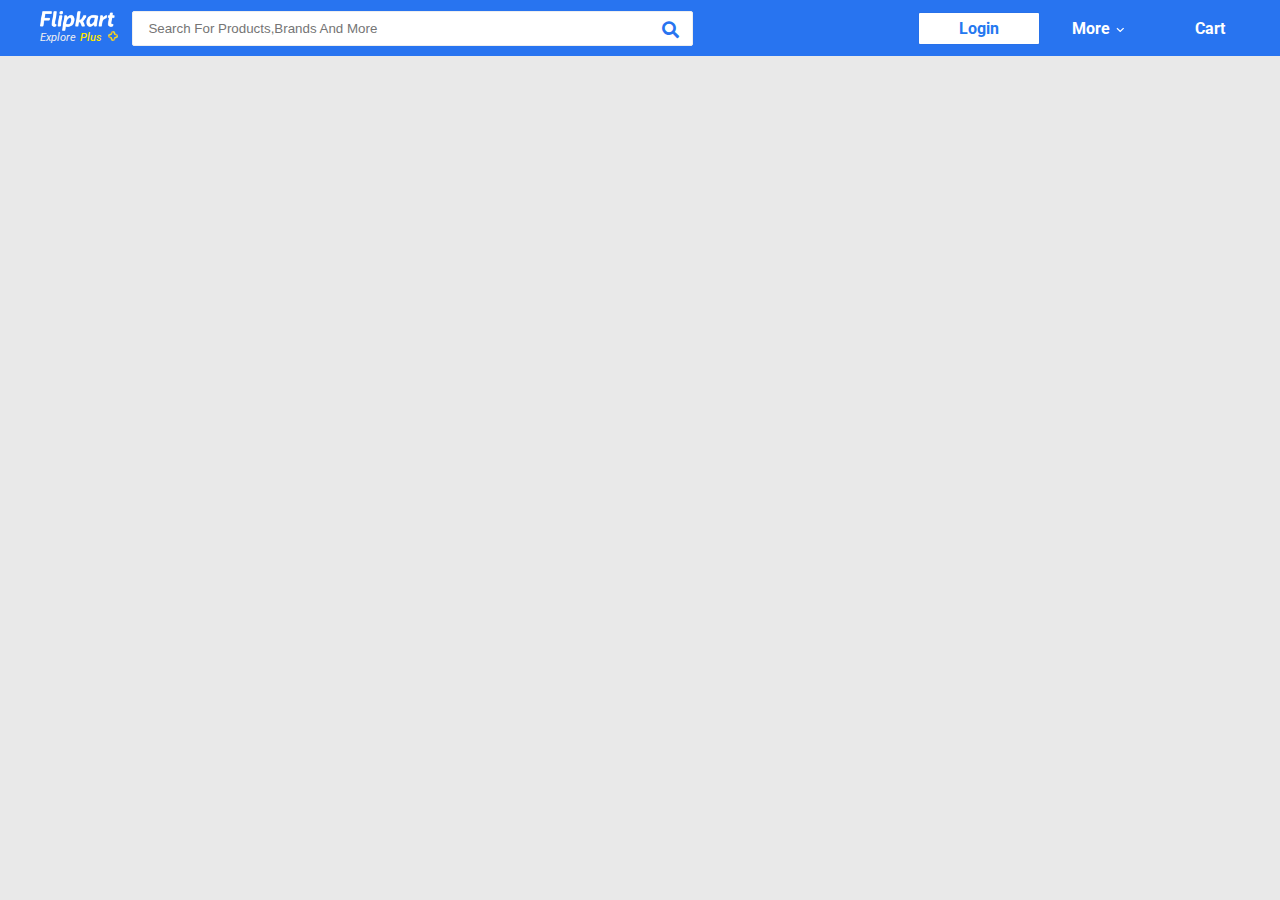
==== index.html @ f0056e1b "firstday" ====
<!DOCTYPE html>
<html lang="en">

<head>
  <meta charset="UTF-8" />
  <meta name="viewport" content="width=device-width, initial-scale=1.0" />
  <title>
    Online Shopping Site for Mobiles, Electronics, Furniture, Grocery,
    Lifestyle, Books &amp; More. Best Offers!
  </title>
  <!---flipkart favicon-->
  <link rel="shortcut icon" href="./images/favifilp.png" type="image/x-icon" />
  <!------adding google fonts-->
  <link href="https://fonts.googleapis.com/css2?family=Roboto&display=swap" rel="stylesheet" />
  <!-----custom css flipkart.css-->
  <link rel="stylesheet" href="./css/view port/flipkart.css" />

  <!------responsive design css (RWD css's)-->
  <link rel="stylesheet" href="./css/viewport/laptop-desktop.css" />
  <link rel="stylesheet" href="./css/viewport/mobile.css" />
  <link rel="stylesheet" href="./css/viewport/tablet.css" />
</head>

<body>
  <!----flipkart header block starts here-->
  <section id="headerBlock">
    <article>
      <div class="leftHeader">
        <div class="logo">
          <a href="/" class="main_logo_block">
            <img src="./images/flipkart-plus_4ee2f9.png" alt="main-logo" />
          </a>
          <a href="/plus" class="plus_logo_block">
            <span class="explore">Explore</span>
            <span class="plus">Plus</span>
            <span class="plus_logo"><img src="./images/plus_b13a8b.png" alt="plus_logo" /></span>
          </a>
        </div>
        <div class="search">
          <input type="text" placeholder="search for products,brands and more" class="searchInput" />
          <span class="search-icon-block"><i class="fas fa-search"></i></span>
        </div>
      </div>
      <div class="rightHeader">
        <nav>
          <ul class="navbar">
            <li class="nav-item first-child"><a href="" class="nav-link">Login
              </a>
               <!---- <footer class="arrow">
                    <span class="hoverg"><i class="fas fa-sort-down"></i></span>
                </footer>-->
            

              <ul class="dropdown">
                  
                <li class="dropdownMenu customer_links">
                  <span><a href="" class="customer"> New customer?</a>
                  </span>
                  <span><a href="" class="signup">Signup</a></span>
                </li>
                <li class="dropdownMenu"><a href="" class="drop-links">My Profile</a></li>
                <li class="dropdownMenu"><a href="" class="drop-links">Flipkart Plus Zone</a></li>
                <li class="dropdownMenu"><a href="" class="drop-links">Orders</a></li>
                <li class="dropdownMenu"><a href="" class="drop-links">Wishlists</a></li>
                <li class="dropdownMenu"><a href="" class="drop-links">Rewards</a></li>
              </ul>
            </li>
            <li class="nav-item"><a href="" class="nav-link">More

                <svg width="4.7" height="8" viewBox="0 0 16 27" xmlns="http://www.w3.org/2000/svg" class="_34Yjv1">
                  <path d="M16 23.207L6.11 13.161 16 3.093 12.955 0 0 13.161l12.955 13.161z" fill="#fff"
                    class="_14jSvk"></path>
                </svg>
              </a></li>
            <li class="nav-item">
              <a href="" class="nav-link">
                <span class="cart-icon"><i class="far fa-shopping-cart"></i></span>
                Cart</a>
            </li>
          </ul>
        </nav>
      </div>
    </article>
  </section>
  <!----flipkart header block ends here-->
</body>

</html>
---- css/view port/flipkart.css ----
@import url("https://pro.fontawesome.com/releases/v5.10.0/css/all.css");

* {
    box-sizing: border-box;
    padding: 0;
    margin: 0;
}

body {
    font-family: Roboto,
        Arial,
        sans-serif;
    letter-spacing: 0;
    background-color: #e9e9e9;
}

#headerBlock {
    background-color: #2874f0;
    width: 100%;
    height: 56px;
    position: fixed;
}

#headerBlock article {
    width: 1200px;
    margin: 0 auto;
    display: flex;
    height: 56px;
    align-items: center;
    justify-content: center;
}

#headerBlock article .leftHeader {
    flex-basis: 70%;
    display: flex;
    justify-content: space-between;
}

#headerBlock article .rightHeader {
    flex-basis: 30%;
}

.logo {
    flex-basis: 11%;
}

.search {
    flex-basis: 89%;
}

.main_logo_block img {
    width: 75px;
}

.plus_logo_block span {
    font-size: 11px;
    font-style: italic;
}

.plus_logo img {
    width: 10px;
}

.logo a {
    display: block;
    text-decoration: none;
    line-height: 10px;
    color: #f0f0f0;
}

.plus {
    color: #ffe500;
    font-weight: 500;
    margin-right: 2px;
}

.explore {
    color: #f0f0f0;

}

.plus_logo_block:hover {
    text-decoration: underline;
}

/* search css starts here */
.search input {
    width: 75%;
    box-sizing: border-box;
    height: 35px;
    border-radius: 2px;
    border: 1px solid #eee;

}

::placeholder {
    text-transform: capitalize;
    padding-left: 15px;
    font-weight: 500;
}

.search-icon-block {
    position: relative;
}

.fa-search {
    position: absolute;
    left: -31px;
    top: 3px;
    color: #2874f0;
    font-size: 17px;
}

/* search css ends here */

/*------------right menu css starts here ---*/
.rightHeader nav>ul {
    display: flex;
    padding: 0;
    margin: 0;
    list-style: none;
    align-items: center;
    justify-content: flex-end;
}

.rightHeader nav>ul>li>a {
    padding: 0 15px 0 33px;
    text-decoration: none;
    color: #fff;
    font-weight: bold;
}
.first-child .nav-link{
    color: #2478f0;
    padding: 6px 40px   ;
    background: white;
    border-radius: 1px;
    box-shadow: 0px 0px 1px 0px #11111140;
}
/*.arrow{
    justify-content: center;
    align-items: center;
    display: flex;
    font-size: 32px;
    transform: rotate(180deg);
    padding-top: 37px;
    color: white;
}
.fa-sort-down{
    display: none;
}*/
.rightHeader svg {
    transform: rotate(270deg);
    margin: 0px 4px;
}

/*-----flipkart dropdown menu -----------*/
.first-child {
    position: relative;
}

.dropdown {
    position: absolute;
    display: none;
    flex-direction: column;
    list-style: none;
    background: #fff;
    width: 260px;
    box-shadow: 1px 0px 6px 0px #ccc;
    margin: 20px 0;
    left: -66px;
}

.dropdown .nav-item .nav-link {
    padding: 10px 20px !important;

}

.dropdown a {
    text-decoration: none;
    color: #444;
    border-bottom: 1px solid #eee;
    display: block;
    width: 100%;
    padding: 15px 15px;
}

.customer_links {
    display: flex;
}

.customer_links span a.customer {
    color: #111;

}

.customer_links span a.signup {
    color: #2874f0;

}

ul>li:hover ul , .arrow{
    display: flex;
}


/*-------right menu css ends here ----*/
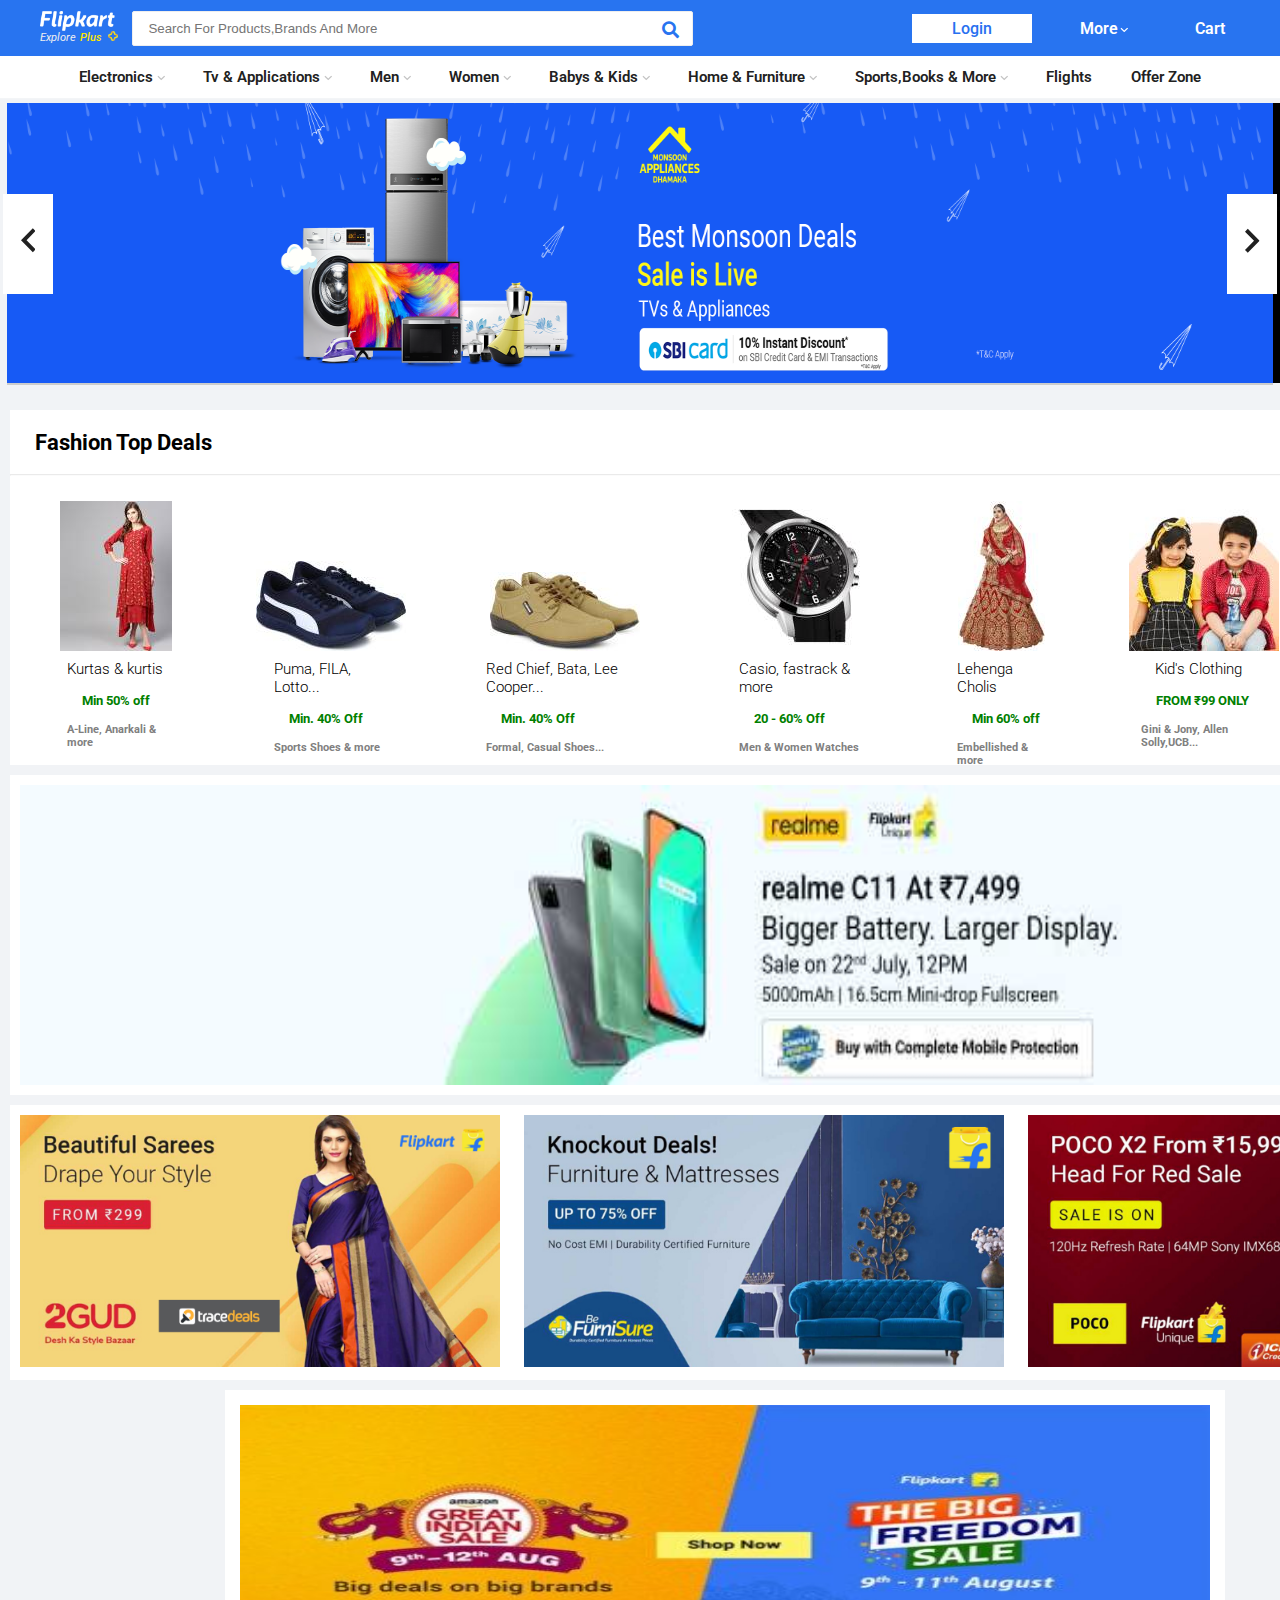
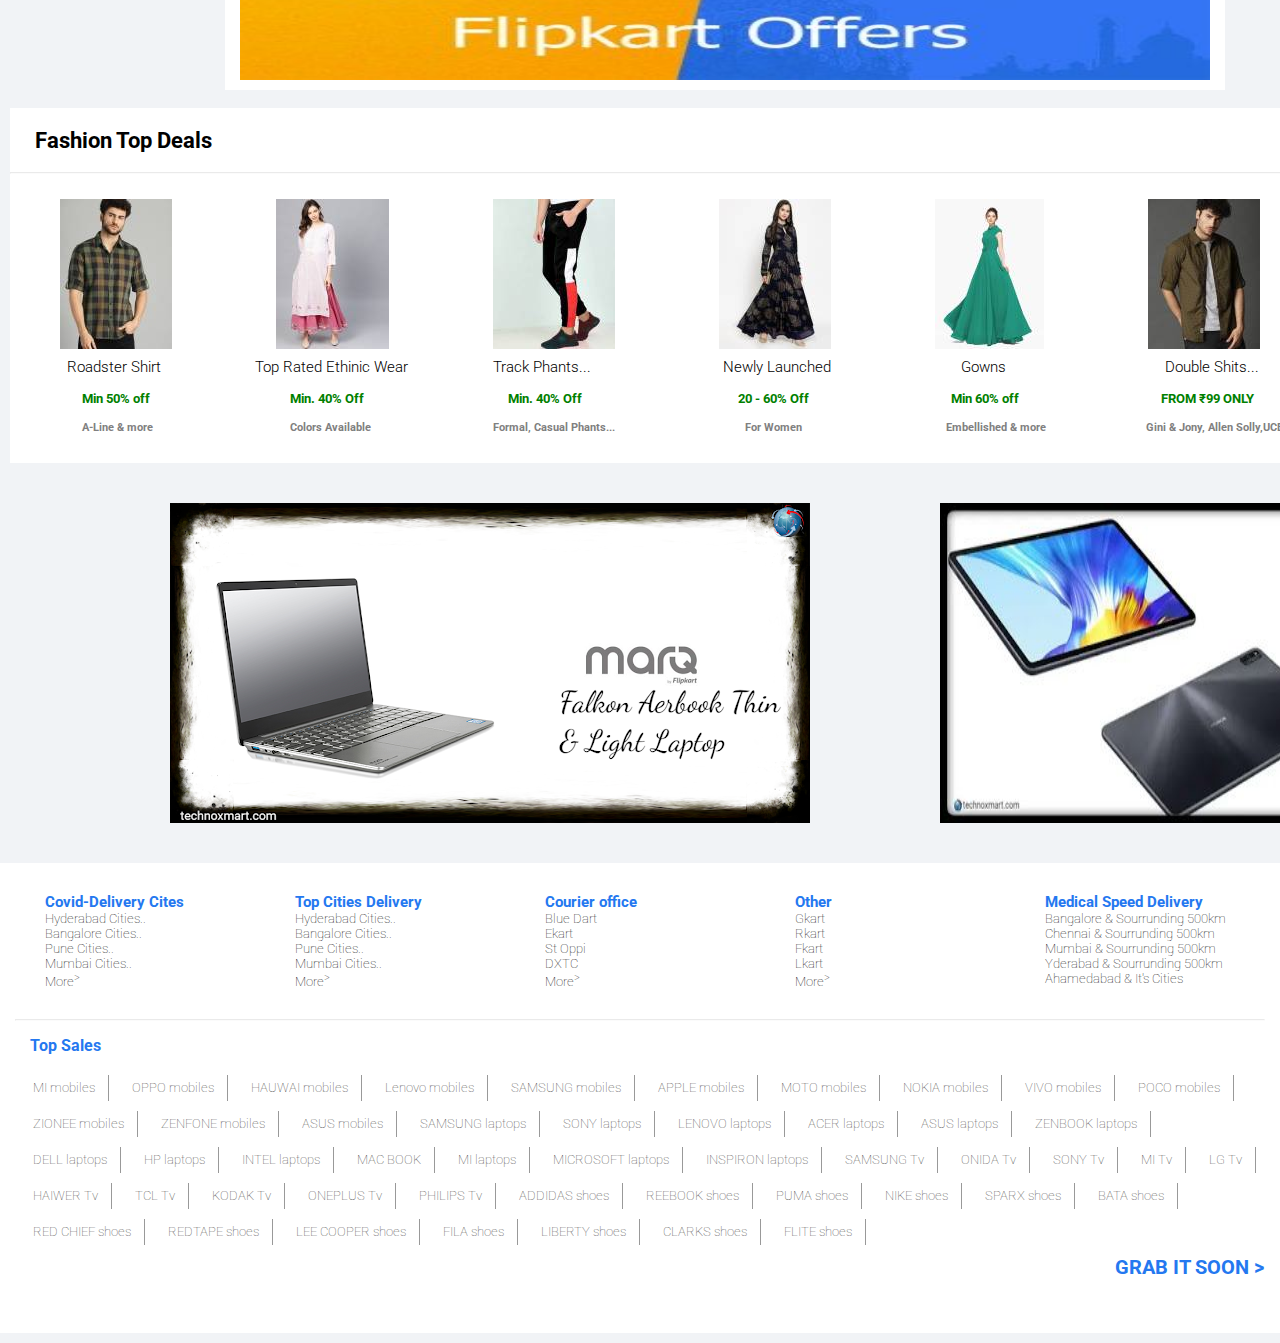
==== commit 3a10fbd7: "final one" ====
--- a/index.html
+++ b/index.html
@@ -1,88 +1,1115 @@
 <!DOCTYPE html>
 <html lang="en">
-
-<head>
-  <meta charset="UTF-8" />
-  <meta name="viewport" content="width=device-width, initial-scale=1.0" />
-  <title>
-    Online Shopping Site for Mobiles, Electronics, Furniture, Grocery,
-    Lifestyle, Books &amp; More. Best Offers!
-  </title>
-  <!---flipkart favicon-->
-  <link rel="shortcut icon" href="./images/favifilp.png" type="image/x-icon" />
-  <!------adding google fonts-->
-  <link href="https://fonts.googleapis.com/css2?family=Roboto&display=swap" rel="stylesheet" />
-  <!-----custom css flipkart.css-->
-  <link rel="stylesheet" href="./css/view port/flipkart.css" />
-
-  <!------responsive design css (RWD css's)-->
-  <link rel="stylesheet" href="./css/viewport/laptop-desktop.css" />
-  <link rel="stylesheet" href="./css/viewport/mobile.css" />
-  <link rel="stylesheet" href="./css/viewport/tablet.css" />
-</head>
-
-<body>
-  <!----flipkart header block starts here-->
-  <section id="headerBlock">
+  <head>
+    <meta charset="UTF-8" />
+    <meta name="viewport" content="width=device-width, initial-scale=1.0" />
+    <title>
+      Online Shopping Site for Mobiles, Electronics, Furniture, Grocery,
+      Lifestyle, Books &amp; More. Best Offers!
+    </title>
+    <!---flipkart favicon-->
+    <link
+      rel="shortcut icon"
+      href="./images/favifilp.png"
+      type="image/x-icon"/>
+    <!------adding google fonts-->
+    <link
+      href="https://fonts.googleapis.com/css2?family=Roboto&display=swap"
+      rel="stylesheet"/>
+    <!-----custom css flipkart.css-->
+    <link rel="stylesheet" href="./css/view port/flipkart.css" />
+
+    <!------responsive design css (RWD css's)-->
+    <link rel="stylesheet" href="./css/view port/mobile.css" />
+    <link rel="stylesheet" href="./css/view port/tablet.css" />
+    <link rel="stylesheet" href="./css/view port/laptop-desktop.css" />
+  </head>
+
+  <body>
+    <!----flipkart header block starts here-->
+   
+    <section id="headerBlock">
+      <label for="bars" id="barsBlock"><i class="fas fa-bars"></i></label>
+    <input type="checkbox" id="bars" hidden />
+      
+      <article>
+        <div class="leftHeader">
+          <div class="logo">
+            <a href="/" class="main_logo_block">
+              <img src="./images/flipkart-plus_4ee2f9.png" alt="main-logo" />
+            </a>
+            <a href="/plus" class="plus_logo_block">
+              <span class="explore">Explore</span>
+              <span class="plus">Plus</span>
+              <span class="plus_logo"><img src="./images/plus_b13a8b.png" alt="plus_logo"/></span>
+            </a>
+          </div>
+          <div class="search">
+            <input
+              type="text"
+              placeholder="search for products,brands and more"
+              class="searchInput"/>
+            <span class="search-icon-block"><i class="fas fa-search"></i></span>
+          </div>
+        </div>
+        <div class="rightHeader">
+          <nav>
+            <ul class="navbar">
+              <li class="nav-item first-child">
+                <a href="" class="nav-links">Login </a>
+
+                <ul class="dropdown">
+                  <div class="triangle"></div>
+                  <li class="dropdownMenu customer_links">
+                    <span><a href="" class="customer"> New customer?</a> </span>
+                    <span><a href="" class="signup">Signup</a></span>
+                  </li>
+                  <li class="dropdownMenu">
+                    <span class="profile_icon"><i class="fas fa-user-circle"></i></span>
+                    <a href="" class="drop-links">My Profile</a>
+                  </li>
+                  <li class="dropdownMenu">
+                    <span class="plus_icon"><img src="./images/plus_b13a8b.png" alt="plus_icon"/></span>
+                    <a href="" class="drop-links">Flipkart Plus Zone</a>
+                  </li>
+                  <li class="dropdownMenu">
+                    <span class="profile_icon"><i class="fas fa-folder-plus"></i></span>
+                    <a href="" class="drop-links">Orders</a>
+                  </li>
+                  <li class="dropdownMenu">
+                    <span class="profile_icon"><i class="fas fa-heart"></i></span>
+                    <a href="" class="drop-links">Wishlists</a>
+                  </li>
+                  <li class="dropdownMenu">
+                    <span class="profile_icon"><i class="fas fa-treasure-chest"></i></span>
+                    <a href="" class="drop-links">Rewards</a>
+                  </li>
+                </ul>
+              </li>
+              <li class="nav-item">
+                <a href="" class="nav-link">More<svg width="4.7" height="8"viewBox="0 0 16 27"xmlns="http://www.w3.org/2000/svg" class="_34Yjv1"><path d="M16 23.207L6.11 13.161 16 3.093 12.955 0 0 13.161l12.955 13.161z"fill="#fff"class="_14jSvk"></path></svg></a> 
+              <ul class="moredropdown">
+                <div class="triangle"></div>
+                  <li class="dropdownMenu"><span class="-icon"><i class="fas fa-bell"></i></span><a href="">Notification preferences</a></li>
+                  <li class="dropdownMenu"><span class="-icon"><i class="fas fa-suitcase"></i></span><a href="">Sell on Filpkart</a></li>
+                  <li class="dropdownMenu"><span class="-icon"><i class="fas fa-map-marker-question"></i></span><a href="">24x7 customer Care</a></li>
+                  <li class="dropdownMenu"><span class="-icon"><i class="far fa-chart-line-down"></i></span><a href="">Advertise</a></li>
+                  <li class="dropdownMenu"><span class="-icon"><i class="fas fa-arrow-to-bottom"></i></span><a href="">Download App</a></li>
+                
+              </ul>
+              </li>
+              <li class="nav-item"><a href="" class="nav-link"><span class="cart-icon"><i class="far fa-shopping-cart"></i></span>Cart</a></li>
+            </ul>
+          </nav>
+        </div>
+      </article>
+    </section>
+    <!----flipkart header block ends here-->
+    <!----flipkart firstblock starts here -->
+   
+  <section class="firstblock">
     <article>
-      <div class="leftHeader">
-        <div class="logo">
-          <a href="/" class="main_logo_block">
-            <img src="./images/flipkart-plus_4ee2f9.png" alt="main-logo" />
-          </a>
-          <a href="/plus" class="plus_logo_block">
-            <span class="explore">Explore</span>
-            <span class="plus">Plus</span>
-            <span class="plus_logo"><img src="./images/plus_b13a8b.png" alt="plus_logo" /></span>
-          </a>
-        </div>
-        <div class="search">
-          <input type="text" placeholder="search for products,brands and more" class="searchInput" />
-          <span class="search-icon-block"><i class="fas fa-search"></i></span>
-        </div>
-      </div>
-      <div class="rightHeader">
-        <nav>
-          <ul class="navbar">
-            <li class="nav-item first-child"><a href="" class="nav-link">Login
-              </a>
-               <!---- <footer class="arrow">
-                    <span class="hoverg"><i class="fas fa-sort-down"></i></span>
-                </footer>-->
-            
-
-              <ul class="dropdown">
-                  
-                <li class="dropdownMenu customer_links">
-                  <span><a href="" class="customer"> New customer?</a>
-                  </span>
-                  <span><a href="" class="signup">Signup</a></span>
-                </li>
-                <li class="dropdownMenu"><a href="" class="drop-links">My Profile</a></li>
-                <li class="dropdownMenu"><a href="" class="drop-links">Flipkart Plus Zone</a></li>
-                <li class="dropdownMenu"><a href="" class="drop-links">Orders</a></li>
-                <li class="dropdownMenu"><a href="" class="drop-links">Wishlists</a></li>
-                <li class="dropdownMenu"><a href="" class="drop-links">Rewards</a></li>
+      <nav id="mainmenu">
+      <ul >
+        <li class="listitem"><a href="" class="navlinks">Electronics<svg width="4.7" height="8"viewBox="0 0 16 27"xmlns="http://www.w3.org/2000/svg" class="_34Yjv1"><path d="M16 23.207L6.11 13.161 16 3.093 12.955 0 0 13.161l12.955 13.161z"fill="#fff"class="_14jSvk"></path></svg></a>
+        <!------mega dropdown menu starts here-->
+      
+        <section class="megadropdownmenu">
+          <div class="megamenudiv">
+            <h4>Mobiles
+              <span class="arrowp"><i class="fas fa-caret-right"></i></span>
+              <ul>
+                <li class="_1KCOnI _3ZgIXy"><a title="Mi" href="/mobiles/mi~brand/pr?sid=tyy,4io&amp;otracker=nmenu_sub_Electronics_0_Mi">Mi
+                  <span class="arrowp">
+                    <i class="fas fa-caret-right"></i>
+                  </span>
+                </a></li>
+                <li class="_1KCOnI _3ZgIXy"><a title="Realme" href="/mobiles/pr?sid=tyy%2C4io&amp;p%5B%5D=facets.brand%255B%255D%3DRealme&amp;otracker=nmenu_sub_Electronics_0_Realme">Realme
+                  <span class="arrowp">
+                    <i class="fas fa-caret-right"></i>
+                  </span>
+                </a></li>
+                <li class="_1KCOnI _3ZgIXy"><a title="Samsung" href="/samsung-mobile-store?otracker=nmenu_sub_Electronics_0_Samsung">Samsung
+                  <span class="arrowp">
+                    <i class="fas fa-caret-right"></i>
+                  </span>
+                </a></li>
+                <li class="_1KCOnI _3ZgIXy"><a title="Infinix" href="/mobiles/pr?sid=tyy%2C4io&amp;otracker=categorytree&amp;p%5B%5D=facets.brand%255B%255D%3DInfinix&amp;otracker=nmenu_sub_Electronics_0_Infinix">Infinix
+                  <span class="arrowp">
+                    <i class="fas fa-caret-right"></i>
+                  </span>
+                </a></li>
+                <li class="_1KCOnI _3ZgIXy"><a title="OPPO" href="/oppo-mobile-phones-store?otracker=nmenu_sub_Electronics_0_OPPO">OPPO
+                  <span class="arrowp">
+                    <i class="fas fa-caret-right"></i>
+                  </span>
+                </a></li>
+                <li class="_1KCOnI _3ZgIXy"><a title="Apple" href="/apple-products-store?otracker=nmenu_sub_Electronics_0_Apple">Apple
+                  <span class="arrowp">
+                    <i class="fas fa-caret-right"></i>
+                  </span>
+                </a></li>
+                <li class="_1KCOnI _3ZgIXy"><a title="Vivo" href="/mobiles/pr?sid=tyy%2C4io&amp;p%5B%5D=facets.serviceability%5B%5D%3Dfalse&amp;p%5B%5D=facets.brand%255B%255D%3DVivo&amp;otracker=nmenu_sub_Electronics_0_Vivo">Vivo
+                  <span class="arrowp">
+                    <i class="fas fa-caret-right"></i>
+                  </span></a></li>
+
+                <li class="_1KCOnI _3ZgIXy"><a title="Honor" href="/search?p[]=facets.brand%255B%255D%3DHonor&amp;sid=tyy%2F4io&amp;otracker=CLP_filters&amp;otracker=nmenu_sub_Electronics_0_Honor">Honor
+                  <span class="arrowp">
+                    <i class="fas fa-caret-right"></i>
+                  </span>
+                </a></li>
+                <li class="_1KCOnI _3ZgIXy"><a title="Asus" href="/mobiles/pr?sid=tyy%2C4io&amp;p%5B%5D=facets.brand%255B%255D%3DAsus&amp;otracker=nmenu_sub_Electronics_0_Asus">Asus
+                  <span class="arrowp">
+                    <i class="fas fa-caret-right"></i>
+                  </span>
+                </a></li>
+                <li class="_1KCOnI _3ZgIXy"><a title="Poco X2" href="/mobiles/~cs-1c8v939u5p/pr?sid=tyy%2C4io&amp;collection-tab-name=POCO%20X2&amp;otracker=nmenu_sub_Electronics_0_Poco%20X2">Poco X2
+                  <span class="arrowp">
+                    <i class="fas fa-caret-right"></i>
+                  </span>
+                </a></li>
+                <li class="_1KCOnI _3ZgIXy"><a title="realme Narzo 10" href="/tyy/4io/~cs-bbqm8szk02/pr?sid=tyy,4io&amp;collection-tab-name=Realme+Narzo+10&amp;otracker=nmenu_sub_Electronics_0_realme%20Narzo%2010">realme Narzo 10
+                  <span class="arrowp">
+                    <i class="fas fa-caret-right"></i>
+                  </span>
+                </a></li>
+                <li class="_1KCOnI _3ZgIXy"><a title="Infinix Hot 9" href="/tyy/4io/~cs-y0g7ho0c3m/pr?sid=tyy,4io&amp;collection-tab-name=Infinix+Hot+9&amp;otracker=nmenu_sub_Electronics_0_Infinix%20Hot%209">Infinix Hot 9
+                  <span class="arrowp">
+                    <i class="fas fa-caret-right"></i>
+                  </span>
+                </a></li>
+                <li class="_1KCOnI _3ZgIXy"><a title="IQOO 3" href="/tyy/4io/~cs-kypqvabi8g/pr?sid=tyy,4io&amp;collection-tab-name=IQOO&amp;otracker=nmenu_sub_Electronics_0_IQOO%203">IQOO 3
+                  <span class="arrowp">
+                    <i class="fas fa-caret-right"></i>
+                  </span>
+                </a></li>
+                <li class="_1KCOnI _3ZgIXy"><a title="iPhone SE" href="/mobiles/~cs-fdeu9sdw9c/pr?sid=tyy%2C4io&amp;collection-tab-name=Iphone%20SE%202020&amp;otracker=nmenu_sub_Electronics_0_iPhone%20SE">iPhone SE
+                  <span class="arrowp">
+                    <i class="fas fa-caret-right"></i>
+                  </span>
+                </a></li>
+                <li class="_1KCOnI _3ZgIXy"><a title="Motorola razr" href="/mobiles/~cs-35ecwn2f18/pr?sid=tyy%2C4io&amp;otracker=nmenu_sub_Electronics_0_Motorola%20razr">Motorola razr
+                  <span class="arrowp">
+                    <i class="fas fa-caret-right"></i>
+                  </span>
+                </a></li>
+                <li class="_1KCOnI _3ZgIXy"><a title="realme Narzo 10A" href="/tyy/4io/~cs-crohk4na9x/pr?sid=tyy,4io&amp;collection-tab-name=Realme+Narzo+10A&amp;otracker=nmenu_sub_Electronics_0_realme%20Narzo%2010A">realme Narzo 10A
+                  <span class="arrowp">
+                    <i class="fas fa-caret-right"></i>
+                  </span>
+                </a></li>
+                <li class="_1KCOnI _3ZgIXy"><a title="Motorola g8 power lite" href="/tyy/4io/~cs-w3eqqvrrdq/pr?sid=tyy,4io&amp;collection-tab-name=Motorola+G8+Power+Lite&amp;otracker=nmenu_sub_Electronics_0_Motorola%20g8%20power%20lite">Motorola g8 power lite
+                  <span class="arrowp">
+                    <i class="fas fa-caret-right"></i>
+                  </span>
+                </a></li>
               </ul>
-            </li>
-            <li class="nav-item"><a href="" class="nav-link">More
-
-                <svg width="4.7" height="8" viewBox="0 0 16 27" xmlns="http://www.w3.org/2000/svg" class="_34Yjv1">
-                  <path d="M16 23.207L6.11 13.161 16 3.093 12.955 0 0 13.161l12.955 13.161z" fill="#fff"
-                    class="_14jSvk"></path>
-                </svg>
-              </a></li>
-            <li class="nav-item">
-              <a href="" class="nav-link">
-                <span class="cart-icon"><i class="far fa-shopping-cart"></i></span>
-                Cart</a>
-            </li>
-          </ul>
-        </nav>
-      </div>
+            </h4>
+          </div>
+          <div class="megamenudiv">
+            <h4>Mobile Accessories
+              <span class="arrowp"><i class="fas fa-caret-right"></i></span>
+              <ul class="featured">
+                <li class="_1KCOnI _3ZgIXy"><a title="Mobile Cases" href="/mobile-accessories/cases-and-covers/pr?sid=tyy,4mr,q2u&amp;otracker=nmenu_sub_Electronics_0_Mobile%20Cases">Mobile Cases
+                  <span class="arrowp"><i class="fas fa-caret-right"></i></span>
+                </a></li>
+                <li class="_1KCOnI _3ZgIXy"><a title="Headphones &amp; Headsets" href="/headphones-store?otracker=nmenu_sub_Electronics_0_Headphones%20%26%20Headsets">Headphones &amp; Headsets
+                  <span class="arrowp"><i class="fas fa-caret-right"></i></span>
+                </a></li>
+                <li class="_1KCOnI _3ZgIXy"><a title="Power Banks" href="/mobile-accessories/power-banks/pr?sid=tyy,4mr,fu6&amp;otracker=categorytree&amp;otracker=nmenu_sub_Electronics_0_Power%20Banks">Power Banks
+                  <span class="arrowp"><i class="fas fa-caret-right"></i></span>
+                </a></li>
+                <li class="_1KCOnI _3ZgIXy"><a title="Screenguards" href="/mobile-accessories/screen-guards/pr?sid=tyy,4mr,lrv&amp;otracker=nmenu_sub_Electronics_0_Screenguards">Screenguards
+                  <span class="arrowp"><i class="fas fa-caret-right"></i></span>
+                </a></li>
+                <li class="_1KCOnI _3ZgIXy"><a title="Memory Cards" href="/mobile-accessories/memory-cards-readers/memory-cards/pr?sid=tyy,4mr,zzf,7y7&amp;otracker=nmenu_sub_Electronics_0_Memory%20Cards">Memory Cards
+                  <span class="arrowp"><i class="fas fa-caret-right"></i></span>
+                </a></li>
+                <li class="_1KCOnI _3ZgIXy"><a title="Smart Headphones" href="/wearable-smart-devices/smart-headphones/pr?sid=ajy,vam&amp;otracker=nmenu_sub_Electronics_0_Smart%20Headphones">Smart Headphones
+                  <span class="arrowp"><i class="fas fa-caret-right"></i></span>
+                </a></li>
+                <li class="_1KCOnI _3ZgIXy"><a title="Mobile Cables" href="/mobile-accessories/cables/pr?sid=tyy,4mr,3nu&amp;otracker=nmenu_sub_Electronics_0_Mobile%20Cables">Mobile Cables
+                  <span class="arrowp"><i class="fas fa-caret-right"></i></span>
+                </a></li>
+                <li class="_1KCOnI _3ZgIXy"><a title="Mobile Chargers" href="/mobile-accessories/chargers/pr?sid=tyy,4mr,tp2&amp;otracker=nmenu_sub_Electronics_0_Mobile%20Chargers">Mobile Chargers
+                  <span class="arrowp"><i class="fas fa-caret-right"></i></span>
+                </a></li>
+                <li class="_1KCOnI _3ZgIXy"><a title="Mobile Holders" href="/mobile-accessories/mobile-holders/pr?sid=tyy,4mr,vnf&amp;marketplace=FLIPKART&amp;otracker=nmenu_sub_Electronics_0_Mobile%20Holders">Mobile Holders
+                  <span class="arrowp"><i class="fas fa-caret-right"></i></span>
+                </a></li>
+                <li class="_1KCOnI _2BfSTw _1h5QLb _3ZgIXy"><a title="Smart Wearable Tech" href="/smart-wearables-store?otracker=nmenu_sub_Electronics_0_Smart%20Wearable%20Tech">Smart Wearable Tech
+                  <span class="nsslWl"></span>
+                  <span class="arrowp"><i class="fas fa-caret-right"></i></span>
+                </a></li>
+                <li class="_1KCOnI _3ZgIXy"><a title="Smart Watches" href="/smartwatches-store?otracker=nmenu_sub_Electronics_0_Smart%20Watches">Smart Watches
+                  <span class="arrowp"><i class="fas fa-caret-right"></i></span>
+                </a></li>
+                <li class="_1KCOnI _3ZgIXy"><a title="Smart Glasses (VR)" href="/wearable-smart-devices/smart-glasses/pr?sid=ajy%2Ctcy&amp;otracker=nmenu_sub_Electronics_0_Smart%20Glasses%20(VR)">Smart Glasses (VR)
+                  <span class="arrowp"><i class="fas fa-caret-right"></i></span>
+                </a></li>
+                <li class="_1KCOnI _3ZgIXy"><a title="Smart Bands" href="/wearable-smart-devices/smart-bands/pr?sid=ajy%2Cq7p&amp;otracker=nmenu_sub_Electronics_0_Smart%20Bands">Smart Bands
+                  <span class="arrowp"><i class="fas fa-caret-right"></i></span>
+                </a></li>
+                <li class="_1KCOnI _2BfSTw _1h5QLb _3ZgIXy"><a title="Health Care Appliances" href="/health-and-appliances-store?otracker=nmenu_sub_Electronics_0_Health%20Care%20Appliances">Health Care Appliances
+                  <span class="nsslWl"></span>
+                  <span class="arrowp"><i class="fas fa-caret-right"></i></span>
+                </a></li>
+                <li class="_1KCOnI _3ZgIXy"><a title="Bp Monitors" href="/health-personal-care-appliances/health-care/health-care-devices/blood-pressure-monitors/pr?sid=zlw,nyl,bvv,kbk&amp;otracker=nmenu_sub_Electronics_0_Bp%20Monitors">Bp Monitors
+                  <span class="arrowp"><i class="fas fa-caret-right"></i></span>
+                </a></li>
+                <li class="_1KCOnI _3ZgIXy"><a title="Weighing Scale" href="/beauty-and-personal-care/health-care/health-care-devices/weighing-scales/pr?sid=t06,nyl,bvv,o4o&amp;otracker=nmenu_sub_Electronics_0_Weighing%20Scale">Weighing Scale
+                  <span class="arrowp"><i class="fas fa-caret-right"></i></span>
+                </a></li>
+             </ul>
+            </h4>
+          </div>
+          <div class="megamenudiv">
+            <h4>Laptops
+              <span class="arrowp"><i class="fas fa-caret-right"></i></span>
+              <ul class="laptops">
+                <li class="_1KCOnI _3ZgIXy"><a title="Gaming Laptops" href="/gaming-laptops-store?otracker=nmenu_sub_Electronics_0_Gaming%20Laptops&amp;otracker=nmenu_sub_Electronics_0_Gaming%20Laptops">Gaming Laptops
+                  <span class="arrowp">
+                    <i class="fas fa-caret-right"></i>
+                  </span>
+                </a></li>
+                <li class="_1KCOnI _2BfSTw _1h5QLb _3ZgIXy"><a title="Desktop PCs" href="/desktop-pc-store?otracker=nmenu_sub_Electronics_0_Desktop%20PCs">Desktop PCs
+                  <span class="nsslWl"></span>
+                  <span class="arrowp">
+                    <i class="fas fa-caret-right"></i>
+                  </span>
+                </a></li>
+                <li class="_1KCOnI _2BfSTw _1h5QLb _3ZgIXy"><a title="Gaming &amp; Accessories" href="/gaming-store?otracker=nmenu_sub_Electronics_0_Gaming%20%26%20Accessories">Gaming &amp; Accessories
+                 <span class="nsslWl"></span>
+                 <span class="arrowp">
+                  <i class="fas fa-caret-right"></i>
+                </span>
+                </a></li>
+                <li class="_1KCOnI _2BfSTw _1h5QLb _3ZgIXy"><a title="Computer Accessories" href="/computer-accessories-store?otracker=nmenu_sub_Electronics_0_Computer%20Accessories">Computer Accessories
+                  <span class="nsslWl"></span>
+                  <span class="arrowp">
+                    <i class="fas fa-caret-right"></i>
+                  </span>
+                </a></li>
+                <li class="_1KCOnI _3ZgIXy"><a title="External Hard Disks" href="/external-hard-disk-store?otracker=nmenu_sub_Electronics_0_External%20Hard%20Disks">External Hard Disks
+                  <span class="arrowp">
+                    <i class="fas fa-caret-right"></i>
+                  </span>
+                </a></li>
+                <li class="_1KCOnI _3ZgIXy"><a title="Pendrives" href="/computers/storage/pen-drives/pr?sid=6bo,jdy,uar&amp;otracker=nmenu_sub_Electronics_0_Pendrives">Pendrives
+                  <span class="arrowp">
+                    <i class="fas fa-caret-right"></i>
+                  </span>
+                </a></li>
+                <li class="_1KCOnI _3ZgIXy"><a title="Laptop Skins &amp; Decals" href="/laptop-accessories/laptop-skins-decals/pr?sid=6bo,ai3,zvm&amp;otracker=nmenu_sub_Electronics_0_Laptop%20Skins%20%26%20Decals">Laptop Skins &amp; Decals
+                  <span class="arrowp">
+                    <i class="fas fa-caret-right"></i>
+                  </span>
+                </a></li>
+                <li class="_1KCOnI _3ZgIXy"><a title="Laptop Bags" href="/laptop-accessories/laptop-bags/pr?sid=6bo%2Cai3%2Cqq9&amp;otracker=nmenu_sub_Electronics_0_Laptop%20Bags">Laptop Bags
+                  <span class="arrowp">
+                    <i class="fas fa-caret-right"></i>
+                  </span>
+                </a></li>
+                <li class="_1KCOnI _3ZgIXy"><a title="Mouse" href="/laptop-accessories/mouse/pr?sid=6bo,ai3,2ay&amp;otracker=nmenu_sub_Electronics_0_Mouse">Mouse
+                  <span class="arrowp">
+                    <i class="fas fa-caret-right"></i>
+                  </span>
+                </a></li>
+                <li class="_1KCOnI _2BfSTw _1h5QLb _3ZgIXy"><a title="Computer Peripherals" href="/peripherals-store?otracker=nmenu_sub_Electronics_0_Computer%20Peripherals">Computer Peripherals
+                  <span class="nsslWl"></span>
+                  <span class="arrowp">
+                    <i class="fas fa-caret-right"></i>
+                  </span>
+                </a></li>
+                <li class="_1KCOnI _3ZgIXy"><a title="Printers &amp; Ink Cartridges" href="/printer-inks-store?otracker=nmenu_sub_Electronics_0_Printers%20%26%20Ink%20Cartridges">Printers &amp; Ink Cartridges
+                  <span class="arrowp">
+                    <i class="fas fa-caret-right"></i>
+                  </span>
+                </a></li>
+                <li class="_1KCOnI _3ZgIXy"><a title="Monitors" href="/monitors-store?otracker=nmenu_sub_Electronics_0_Monitors">Monitors
+                  <span class="arrowp">
+                    <i class="fas fa-caret-right"></i>
+                  </span>
+                </a></li>
+                <li class="_1KCOnI _2BfSTw _1h5QLb _3ZgIXy"><a title="Tablets" href="/tablets-store?otracker=nmenu_sub_Electronics_0_Tablets">Tablets
+                  <span class="nsslWl"></span>
+                  <span class="arrowp">
+                    <i class="fas fa-caret-right"></i>
+                  </span>
+                </a></li>
+                <li class="_1KCOnI _3ZgIXy"><a title="Apple iPads" href="/tablets/~apple-ipads/pr?sid=tyy,hry&amp;otracker=nmenu_sub_Electronics_0_Apple%20iPads">Apple iPads
+                  <span class="arrowp">
+                    <i class="fas fa-caret-right"></i>
+                  </span>
+                </a></li>
+             </ul>
+            </h4>
+          </div>
+          <div class="megamenudiv">
+            <h4>Televisions
+              <span class="arrowp"><i class="fas fa-caret-right"></i></span>
+              <ul>
+                <li class="_1KCOnI _2BfSTw _1h5QLb _3ZgIXy"><a title="Speakers" href="/audio-speaker-store?otracker=nmenu_sub_Electronics_0_Speakers">Speakers
+                  <span class="nsslWl"></span>
+                  <span class="arrowp">
+                    <i class="fas fa-caret-right"></i>
+                  </span>
+                </a></li>
+                <li class="_1KCOnI _3ZgIXy"><a title="Home Audio Speakers" href="/audio-video/speakers/pr?count=40&amp;otracker=categorytree&amp;p%5B%5D=facets.type%255B%255D%3DHome%2BAudio%2BSpeaker&amp;p%5B%5D=facets.type%255B%255D%3DLaptop%252FDesktop%2BSpeaker&amp;p%5B%5D=facets.type%255B%255D%3DSoundbar&amp;sid=0pm%2F0o7&amp;otracker=nmenu_sub_Electronics_0_Home%20Audio%20Speakers">Home Audio Speakers
+                  <span class="arrowp">
+                    <i class="fas fa-caret-right"></i>
+                  </span>
+                </a></li>
+                <li class="_1KCOnI _3ZgIXy"><a title="Home Theatres" href="/audio-video/speakers/pr?sid=0pm%2C0o7&amp;otracker=categorytree&amp;p%5B%5D=facets.type%255B%255D%3DHome%2BTheatre&amp;p%5B%5D=facets.type%255B%255D%3DTower%2BSpeaker&amp;p%5B%5D=facets.type%255B%255D%3DSoundbar&amp;p%5B%5D=facets.availability%255B%255D%3DExclude%2BOut%2Bof%2BStock&amp;otracker=nmenu_sub_Electronics_0_Home%20Theatres">Home Theatres
+                  <span class="arrowp">
+                    <i class="fas fa-caret-right"></i>
+                  </span>
+                </a></li>
+                <li class="_1KCOnI _3ZgIXy"><a title="Soundbars" href="/audio-video/speakers/pr?sid=0pm%2C0o7&amp;p%5B%5D=facets.type%255B%255D%3DSoundbar&amp;otracker=categorytree&amp;p%5B%5D=facets.serviceability%5B%5D%3Dtrue&amp;p%5B%5D=facets.fulfilled_by%255B%255D%3DFlipkart%2BAssured&amp;otracker=nmenu_sub_Electronics_0_Soundbars">Soundbars
+                  <span class="arrowp">
+                    <i class="fas fa-caret-right"></i>
+                  </span>
+                </a></li>
+                <li class="_1KCOnI _3ZgIXy"><a title="Bluetooth Speakers" href="/audio-video/speakers/pr?sid=0pm%2C0o7&amp;otracker=categorytree&amp;p%5B%5D=facets.features%255B%255D%3DBluetooth&amp;otracker=nmenu_sub_Electronics_0_Bluetooth%20Speakers">Bluetooth Speakers
+                  <span class="arrowp">
+                    <i class="fas fa-caret-right"></i>
+                  </span>
+                </a></li>
+                <li class="_1KCOnI _3ZgIXy"><a title="DTH Set Top Box" href="/home-entertainment/dth/pr?count=40&amp;otracker=categorytree&amp;p%5B%5D=facets.availability%255B%255D%3DExclude%2BOut%2Bof%2BStock&amp;sid=ckf%2F9wn&amp;otracker=nmenu_sub_Electronics_0_DTH%20Set%20Top%20Box">DTH Set Top Box
+                  <span class="arrowp">
+                    <i class="fas fa-caret-right"></i>
+                  </span>
+                </a></li>
+                <li class="_1KCOnI _2BfSTw _1h5QLb _3ZgIXy"><a title="Smart Home Automation" href="/smart-home-automation-store?otracker=nmenu_sub_Electronics_0_Smart%20Home%20Automation">Smart Home Automation
+                  <span class="nsslWl"></span>
+                  <span class="arrowp">
+                    <i class="fas fa-caret-right"></i>
+                  </span>
+                </a></li>
+                <li class="_1KCOnI _3ZgIXy"><a title="Google Nest" href="/google-nest-mini-store?otracker=nmenu_sub_Electronics_0_Google%20Nest">Google Nest
+                  <span class="arrowp">
+                    <i class="fas fa-caret-right"></i>
+                  </span>
+                </a></li>
+                <li class="_1KCOnI _2BfSTw _1h5QLb _3ZgIXy"><a title="Camera" href="/camera-clp-store?otracker=nmenu_sub_Electronics_0_Camera">Camera
+                  <span class="nsslWl"></span>
+                  <span class="arrowp">
+                    <i class="fas fa-caret-right"></i>
+                  </span>
+                </a></li>
+                <li class="_1KCOnI _3ZgIXy"><a title="DSLR &amp; Mirrorless" href="/cameras/dslr~type/pr?sid=jek%2Cp31&amp;otracker=nmenu_sub_Electronics_0_DSLR%20%26%20Mirrorless">DSLR &amp; Mirrorless
+                  <span class="arrowp">
+                    <i class="fas fa-caret-right"></i>
+                  </span>
+                </a></li>
+                <li class="_1KCOnI _3ZgIXy"><a title="Compact &amp; Bridge Cameras" href="/cameras/point-shoot~type/pr?sid=jek%2Cp31&amp;otracker=nmenu_sub_Electronics_0_Compact%20%26%20Bridge%20Cameras">Compact &amp; Bridge Cameras
+                  <span class="arrowp">
+                    <i class="fas fa-caret-right"></i>
+                  </span>
+                </a></li>
+                <li class="_1KCOnI _3ZgIXy"><a title="Sports &amp; Action" href="/cameras/sports-action/pr?count=40&amp;sid=jek%2Fp31%2Fs3q&amp;otracker=nmenu_sub_Electronics_0_Sports%20%26%20Action">Sports &amp; Action
+                  <span class="arrowp">
+                    <i class="fas fa-caret-right"></i>
+                  </span>
+                </a></li>
+                <li class="_1KCOnI _2BfSTw _1h5QLb _3ZgIXy"><a title="Camera Accessories" href="/cameras-accessories-store?otracker=nmenu_sub_Electronics_0_Camera%20Accessories">Camera Accessories
+                  <span class="nsslWl"></span>
+                  <span class="arrowp">
+                    <i class="fas fa-caret-right"></i>
+                  </span>
+                </a></li>
+                <li class="_1KCOnI _3ZgIXy"><a title="Lens" href="/camera-accessories/camera-lenses/pr?uniqueBstoreparam1=val1&amp;sid=jek%2C6l2%2Ce9y&amp;otracker=nmenu_sub_Electronics_0_Lens">Lens
+                 <span class="arrowp">
+                    <i class="fas fa-caret-right"></i>
+                  </span>
+                </a></li>
+                <li class="_1KCOnI _3ZgIXy"><a title="Tripods" href="/camera-accessories/tripods/pr?count=40&amp;otracker=categorytree&amp;p%5B%5D=sort%3Dpopularity&amp;sid=jek%2F6l2%2Fce6&amp;otracker=nmenu_sub_Electronics_0_Tripods">Tripods
+                  <span class="arrowp">
+                    <i class="fas fa-caret-right"></i>
+                  </span>
+                </a></li>
+                <li class="_1KCOnI _2BfSTw _1h5QLb _3ZgIXy"><a title="Network Components" href="/computers/network-components/pr?sid=6bo,70k&amp;otracker=categorytree&amp;otracker=nmenu_sub_Electronics_0_Network%20Components">Network Components
+                  <span class="nsslWl"></span>
+                  <span class="arrowp">
+                    <i class="fas fa-caret-right"></i>
+                  </span>
+                </a></li>
+                <li class="_1KCOnI _3ZgIXy"><a title="Routers" href="/computers/network-components/routers/pr?sid=6bo%2F70k%2F2a2&amp;otracker=nmenu_sub_Electronics_0_Routers">Routers
+                  <span class="arrowp">
+                    <i class="fas fa-caret-right"></i>
+                  </span>
+                </a></li>
+             </ul>
+            </h4>
+          </div>
+          <div class="megamenudiv">
+            <h4>Featured
+              <span class="arrowp"><i class="fas fa-caret-right"></i></span>
+              <ul class="featured">
+                <li class="_1KCOnI _3ZgIXy"><a title="Google Assistant Store" href="/google-assistant-122019-store?otracker=nmenu_sub_Electronics_0_Google%20Assistant%20Store">Google Assistant Store
+                  <span class="arrowp">
+                    <i class="fas fa-caret-right"></i>
+                  </span>
+                </a></li>
+                <li class="_1KCOnI _3ZgIXy"><a title="Laptops on Buyback Guarantee" href="/laptops/~buyback-guarantee-on-laptops-/pr?sid=6bo%2Cb5g&amp;otracker=nmenu_sub_Electronics_0_Laptops%20on%20Buyback%20Guarantee">Laptops on Buyback Guarantee
+                  <span class="arrowp">
+                    <i class="fas fa-caret-right"></i>
+                  </span>
+                </a></li>
+                <li class="_1KCOnI _3ZgIXy"><a title="Flipkart SmartBuy" href="/flipkart-smartbuy-store?otracker=nmenu_sub_Electronics_0_Flipkart%20SmartBuy">Flipkart SmartBuy
+                  <span class="arrowp">
+                    <i class="fas fa-caret-right"></i>
+                  </span>
+                </a></li>
+                <li class="_1KCOnI _3ZgIXy"><a title="Li-Polymer Power Banks" href="/lithium-polymer-power-banks-store?otracker=nmenu_sub_Electronics_0_Li-Polymer%20Power%20Banks">Li-Polymer Power Banks
+                  <span class="arrowp">
+                    <i class="fas fa-caret-right"></i>
+                  </span>
+                </a></li>
+                <li class="_1KCOnI _3ZgIXy"><a title="Sony PS4 Pro &amp; Slim" href="/games/~sony-play-station/pr?facets.availability=Exclude%20Out%20of%20Stock&amp;sid=4rr%2Ctg9&amp;p%5B%5D=facets.filter_standard%255B%255D%3D1&amp;facets.availability[]=Exclude+Out+of+Stock&amp;otracker=nmenu_sub_Electronics_0_Sony%20PS4%20Pro%20%26%20Slim">Sony PS4 Pro &amp; Slim
+                  <span class="arrowp">
+                    <i class="fas fa-caret-right"></i>
+                  </span>
+                </a></li>
+                <li class="_1KCOnI _3ZgIXy"><a title="Apple Products" href="/apple-products-store?otracker=nmenu_sub_Electronics_0_Apple%20Products">Apple Products
+                  <span class="arrowp">
+                    <i class="fas fa-caret-right"></i>
+                  </span>
+                </a></li>
+                <li class="_1KCOnI _3ZgIXy"><a title="Microsoft Store" href="/microsoft-store?otracker=nmenu_sub_Electronics_0_Microsoft%20Store">Microsoft Store
+                  <span class="arrowp">
+                    <i class="fas fa-caret-right"></i>
+                  </span></a></li>
+
+                <li class="_1KCOnI _3ZgIXy"><a title="Lenovo Phab Series" href="/mobiles-accessories/~lenovo-phab-series1/pr?sid=tyy&amp;otracker=nmenu_sub_Electronics_0_Lenovo%20Phab%20Series">Lenovo Phab Series
+                  <span class="arrowp">
+                    <i class="fas fa-caret-right"></i>
+                  </span>
+                </a></li>
+                <li class="_1KCOnI _3ZgIXy"><a title="JBL Speakers" href="/all/audio-video/jbl~brand/pr?otracker=categorytree&amp;p%5B%5D=facets.availability%255B%255D%3DExclude%2BOut%2Bof%2BStock&amp;p%5B%5D=facets.brand%255B%255D%3DJBL&amp;sid=all%2F0pm&amp;otracker=nmenu_sub_Electronics_0_JBL%20Speakers">JBL Speakers
+                  <span class="arrowp">
+                    <i class="fas fa-caret-right"></i>
+                  </span>
+                </a></li>
+                <li class="_1KCOnI _3ZgIXy"><a title="Smartphones On Buyback Guarantee" href="/buyback-guarantee-store?otracker=nmenu_sub_Electronics_0_Smartphones%20On%20Buyback%20Guarantee">Smartphones On Buyback Guarantee
+                  <span class="arrowp">
+                    <i class="fas fa-caret-right"></i>
+                  </span>
+                </a></li>
+                <li class="_1KCOnI _3ZgIXy"><a title="Philips" href="/health-personal-care-appliances/pr?count=40&amp;otracker=categorytree&amp;p%5B%5D=facets.brand%255B%255D%3DPhilips&amp;p%5B%5D=facets.fulfilled_by%255B%255D%3DFlipkart%2BAssured&amp;sid=zlw&amp;otracker=nmenu_sub_Electronics_0_Philips">Philips
+                  <span class="arrowp">
+                    <i class="fas fa-caret-right"></i>
+                  </span>
+                </a></li>
+                <li class="_1KCOnI _3ZgIXy"><a title="Dr. Morepen" href="/search?as=off&amp;as-show=on&amp;count=40&amp;otracker=start&amp;p%5B%5D=facets.brand%255B%255D%3DDr.%2BMorepen&amp;q=bp+monitor&amp;sid=zlw&amp;otracker=nmenu_sub_Electronics_0_Dr.%20Morepen">Dr. Morepen
+                  <span class="arrowp">
+                    <i class="fas fa-caret-right"></i>
+                  </span>
+                </a></li>
+                <li class="_1KCOnI _3ZgIXy"><a title="Complete Mobile Protection" href="/mobile-complete-protection-bbd-store?otracker=nmenu_sub_Electronics_0_Complete%20Mobile%20Protection">Complete Mobile Protection
+                  <span class="arrowp">
+                    <i class="fas fa-caret-right"></i>
+                  </span>
+                </a></li>
+                <li class="_1KCOnI _3ZgIXy"><a title="Mobiles No Cost EMI" href="/no-cost-emi-mobiles-store?otracker=nmenu_sub_Electronics_0_Mobiles%20No%20Cost%20EMI">Mobiles No Cost EMI
+                  <span class="arrowp">
+                    <i class="fas fa-caret-right"></i>
+                  </span>
+                </a></li>
+                <li class="_1KCOnI _3ZgIXy"><a title="Huawei Watch Gt 2e Smart Watch" href="/huawei-watch-gt-2e-smartwatch-store?otracker=nmenu_sub_Electronics_0_Huawei%20Watch%20Gt%202e%20Smart%20Watch">Huawei Watch Gt 2e Smart Watch
+                  <!---<span class="arrowp">
+                    <i class="fas fa-caret-right"></i>
+                  </span>---> 
+               </a></li>
+             </ul>
+            </h4>
+          </div>  
+        </section>
+        <!------mega dropdown menu starts here-->
+        </li>
+        <li class="listitem"><a href="" class="navlinks">Tv & Applications<svg width="4.7" height="8"viewBox="0 0 16 27"xmlns="http://www.w3.org/2000/svg" class="_34Yjv1"><path d="M16 23.207L6.11 13.161 16 3.093 12.955 0 0 13.161l12.955 13.161z"fill="#fff"class="_14jSvk"></path></svg></a></li>
+        <li class="listitem"><a href="" class="navlinks">Men<svg width="4.7" height="8"viewBox="0 0 16 27"xmlns="http://www.w3.org/2000/svg" class="_34Yjv1"><path d="M16 23.207L6.11 13.161 16 3.093 12.955 0 0 13.161l12.955 13.161z"fill="#fff"class="_14jSvk"></path></svg></a></li>
+        <li class="listitem"><a href="" class="navlinks">Women<svg width="4.7" height="8"viewBox="0 0 16 27"xmlns="http://www.w3.org/2000/svg" class="_34Yjv1"><path d="M16 23.207L6.11 13.161 16 3.093 12.955 0 0 13.161l12.955 13.161z"fill="#fff"class="_14jSvk"></path></svg></a></li>
+        <li class="listitem"><a href="" class="navlinks">Babys & Kids<svg width="4.7" height="8"viewBox="0 0 16 27"xmlns="http://www.w3.org/2000/svg" class="_34Yjv1"><path d="M16 23.207L6.11 13.161 16 3.093 12.955 0 0 13.161l12.955 13.161z"fill="#fff"class="_14jSvk"></path></svg></a></li>
+        <li class="listitem"><a href="" class="navlinks">Home & Furniture<svg width="4.7" height="8"viewBox="0 0 16 27"xmlns="http://www.w3.org/2000/svg" class="_34Yjv1"><path d="M16 23.207L6.11 13.161 16 3.093 12.955 0 0 13.161l12.955 13.161z"fill="#fff"class="_14jSvk"></path></svg></a></li>
+        <li class="listitem"><a href="" class="navlinks">Sports,Books & More<svg width="4.7" height="8"viewBox="0 0 16 27"xmlns="http://www.w3.org/2000/svg" class="_34Yjv1"><path d="M16 23.207L6.11 13.161 16 3.093 12.955 0 0 13.161l12.955 13.161z"fill="#fff"class="_14jSvk"></path></svg></a></li>
+        <li class="listitem"><a href="" class="navlinks">Flights</a></li>
+        <li class="listitem"><a href="" class="navlinks">Offer Zone</a></li>
+      </ul>
+    </nav>
     </article>
   </section>
-  <!----flipkart header block ends here-->
-</body>
-
-</html>+  <!----flipkart firstblock starts here -->
+  
+    <!-----slider section starts here-->
+    <section id="sliderBlock">
+      <article>
+        <div class="CSSgal">
+          <!-- Don't wrap targets in parent -->
+          <s id="s1"></s>
+          <s id="s2"></s>
+          <s id="s3"></s>
+          <s id="s4"></s>
+
+          <div class="slider">
+            <div>
+              <img src="./images/s6.png" alt="slider1" />
+            </div>
+            <!-----slider1-->
+            <div>
+              <img src="./images/s5.jpg" alt="slider2" />
+            </div>
+            <!---slider2-->
+            <div>
+              <img src="./images/s4.jpg" alt="slider3" />
+            </div>
+            <!----slider3-->
+            <div>
+              <img src="./images/s3.jpg" alt="slider4" />
+            </div>
+            <!-- Slider4 -->
+            <div>
+              <img src="./images/s2.jpg" alt="slider5" />
+            </div>
+            <!----slider5-->
+
+            <div>
+              <img src="./images/s1.jpg" alt="slider6" />
+            </div>
+            <!----slider6-->
+          </div>
+
+          <div class="prevNext">
+            <div>
+              <a href="#s4"
+                ><svg
+                  width="14.6"
+                  height="27"
+                  viewBox="0 0 16 27"
+                  xmlns="http://www.w3.org/2000/svg"
+                  class=""
+                >
+                  <path
+                    d="M16 23.207L6.11 13.161 16 3.093 12.955 0 0 13.161l12.955 13.161z"
+                    fill="#fff"
+                    class="_3Zc0XY"
+                  ></path></svg></a
+              ><a href="#s2"
+                ><svg
+                  width="14.6"
+                  height="27"
+                  viewBox="0 0 16 27"
+                  xmlns="http://www.w3.org/2000/svg"
+                  class="_2gp_O1"
+                >
+                  <path
+                    d="M16 23.207L6.11 13.161 16 3.093 12.955 0 0 13.161l12.955 13.161z"
+                    fill="#fff"
+                    class="_3Zc0XY"
+                  ></path>
+                </svg>
+              </a>
+            </div>
+            <div>
+              <a href="#s1">
+                <svg
+                  width="14.6"
+                  height="27"
+                  viewBox="0 0 16 27"
+                  xmlns="http://www.w3.org/2000/svg"
+                  class=""
+                >
+                  <path
+                    d="M16 23.207L6.11 13.161 16 3.093 12.955 0 0 13.161l12.955 13.161z"
+                    fill="#fff"
+                    class="_3Zc0XY"
+                  ></path>
+                </svg> </a
+              ><a href="#s3">
+                <svg
+                  width="14.6"
+                  height="27"
+                  viewBox="0 0 16 27"
+                  xmlns="http://www.w3.org/2000/svg"
+                  class="_2gp_O1"
+                >
+                  <path
+                    d="M16 23.207L6.11 13.161 16 3.093 12.955 0 0 13.161l12.955 13.161z"
+                    fill="#fff"
+                    class="_3Zc0XY"
+                  ></path>
+                </svg>
+              </a>
+            </div>
+            <div>
+              <a href="#s2">
+                <svg
+                  width="14.6"
+                  height="27"
+                  viewBox="0 0 16 27"
+                  xmlns="http://www.w3.org/2000/svg"
+                  class=""
+                >
+                  <path
+                    d="M16 23.207L6.11 13.161 16 3.093 12.955 0 0 13.161l12.955 13.161z"
+                    fill="#fff"
+                    class="_3Zc0XY"
+                  ></path>
+                </svg> </a
+              ><a href="#s4">
+                <svg
+                  width="14.6"
+                  height="27"
+                  viewBox="0 0 16 27"
+                  xmlns="http://www.w3.org/2000/svg"
+                  class="_2gp_O1"
+                >
+                  <path
+                    d="M16 23.207L6.11 13.161 16 3.093 12.955 0 0 13.161l12.955 13.161z"
+                    fill="#fff"
+                    class="_3Zc0XY"
+                  ></path>
+                </svg>
+              </a>
+            </div>
+            <div>
+              <a href="#s3">
+                <svg
+                  width="14.6"
+                  height="27"
+                  viewBox="0 0 16 27"
+                  xmlns="http://www.w3.org/2000/svg"
+                  class=""
+                >
+                  <path
+                    d="M16 23.207L6.11 13.161 16 3.093 12.955 0 0 13.161l12.955 13.161z"
+                    fill="#fff"
+                    class="_3Zc0XY"
+                  ></path>
+                </svg> </a
+              ><a href="#s1">
+                <svg
+                  width="14.6"
+                  height="27"
+                  viewBox="0 0 16 27"
+                  xmlns="http://www.w3.org/2000/svg"
+                  class="_2gp_O1"
+                >
+                  <path
+                    d="M16 23.207L6.11 13.161 16 3.093 12.955 0 0 13.161l12.955 13.161z"
+                    fill="#fff"
+                    class="_3Zc0XY"
+                  ></path>
+                </svg>
+              </a>
+            </div>
+          </div>
+        </div>
+      </article>
+    </section>
+    <!----slider section ends here-->
+  <!----flipkart secondblock starts here -->
+       <section id="secondblock">
+         <article>
+           <header>
+             <nav class="secondblocknav">
+               <div class="leftscenario">
+                 <h1>Fashion Top Deals</h1>
+                </div>
+               <div class="rightbutton">
+                 <button>VIEW ALL</button>
+               </div>
+             </nav>
+             <hr>
+           </header>
+           <main class="imgmain">
+             <img src="./images/girl1.jpeg" alt="girl1" />
+             <img src="./images/bshoe.jpeg" alt="bshoe" />
+             <img src="./images/shoe.jpeg" alt="shoe" />
+             <img src="./images/watch.jpg" alt="watch" />
+             <img src="./images/girl2.jpeg" alt="girl2" />
+             <img src="./images/children.jpg" alt="children" />
+             <img src="./images/girl3.jpeg" alt="girl3">
+           </main>
+           <footer class="footerimg">
+             <div class="imgdia">
+               <header><h4>Kurtas & kurtis</h4></header>
+               <main><h5>Min 50% off</h5></main>
+               <footer><h6>A-Line, Anarkali & more</h6></footer>
+             </div>
+             <div class="imgdib">
+               <header><h4>Puma, FILA, Lotto...</h4></header>
+               <main><h5>Min. 40% Off</h5></main>
+               <footer><h6>Sports Shoes & more</h6></footer>
+             </div>
+             <div class="imgdic">
+               <header><h4>Red Chief, Bata, Lee Cooper...</h4></header>
+               <main><h5>Min. 40% Off</h5></main>
+               <footer><h6>Formal, Casual Shoes...</h6></footer>
+             </div>
+             <div class="imgdid">
+               <header><h4>Casio, fastrack & more</h4></header>
+               <main><h5>20 - 60% Off</h5></main>
+               <footer><h6>Men & Women Watches</h6></footer>
+             </div>
+             <div class="imgdie">
+              <header><h4>Lehenga Cholis</h4></header>
+              <main><h5>Min 60% off</h5></main>
+              <footer><h6>Embellished & more</h6></footer>
+            </div>
+             <div class="imgdig">
+               <header><h4>Kid's Clothing</h4></header>
+               <main><h5>FROM ₹99 ONLY</h5></main>
+               <footer><h6>Gini & Jony, Allen Solly,UCB...</h6></footer>
+             </div>
+             <div class="imgdih">
+               <header><h4>Sarees</h4></header>
+               <main><h5>Min 60% off</h5></main>
+               <footer><h6>Saara, Divastri & more</h6></footer>
+             </div>
+           </footer>
+         </article>
+       </section>
+<!----flipkart secondblock ends here -->
+
+<!----flipkart thirdblock starts here -->
+<section id="thirdblock">
+  <article>
+    <div class="imgpp"><img src="./images/np1.jpg" alt="blockimage"></div>
+  </article>
+</section>
+<!----flipkart thirdblock ends here -->
+
+<!----flipkart fourthblock starts here -->
+<section id="fourthblock">
+  <article>
+    <div class="imgpq">
+      <img src="./images/pin2.png" alt="11">
+      <img src="./images/pin3.png" alt="12">
+      <img src="./images/pin4.png" alt="13">
+    </div>
+  </article>
+</section>
+<!----flipkart fourthlock ends here -->
+
+<!----flipkart fifthblock starts here -->
+<section id="fifthblock">
+  <article>
+    <div><img src="./images/pin1.jpg" alt="111"></div>
+  </article>
+</section>
+<!----flipkart fifthblock ends here -->
+
+<!----flipkart sixthblock starts here -->
+<section id="secondblock">
+  <article>
+    <header>
+      <nav class="secondblocknav">
+        <div class="leftscenario">
+          <h1>Fashion Top Deals</h1>
+         </div>
+        <div class="rightbutton">
+          <button>VIEW ALL</button>
+        </div>
+      </nav>
+      <hr>
+    </header>
+    <main class="imgmain1">
+      <img src="./images/roadster shirt.jpeg" alt="girl1" />
+      <img src="./images/top rated ethinic wear.jpeg" alt="bshoe" />
+      <img src="./images/tracks.jpeg" alt="shoe" />
+      <img src="./images/newly launched.jpeg" alt="watch" />
+      <img src="./images/gowns.jpeg" alt="girl2" />
+      <img src="./images/doubleshirts.jpeg" alt="children" />
+      <img src="./images/tshirt.jpeg" alt="girl3">
+    </main>
+    <footer class="footerimg">
+      <div class="imgdi1  ">
+        <header><h4>Roadster Shirt</h4></header>
+        <main><h5>Min 50% off</h5></main>
+        <footer><h6>A-Line & more</h6></footer>
+      </div>
+      <div class="imgdi2">
+        <header><h4>Top Rated Ethinic Wear</h4></header>
+        <main><h5>Min. 40% Off</h5></main>
+        <footer><h6>Colors Available</h6></footer>
+      </div>
+      <div class="imgdi3">
+        <header><h4>Track Phants...</h4></header>
+        <main><h5>Min. 40% Off</h5></main>
+        <footer><h6>Formal, Casual Phants...</h6></footer>
+      </div>
+      <div class="imgdi4">
+        <header><h4>Newly Launched</h4></header>
+        <main><h5>20 - 60% Off</h5></main>
+        <footer><h6>For Women</h6></footer>
+      </div>
+      <div class="imgdi5">
+       <header><h4>Gowns</h4></header>
+       <main><h5>Min 60% off</h5></main>
+       <footer><h6>Embellished & more</h6></footer>
+     </div>
+      <div class="imgdi6">
+        <header><h4>Double Shits...</h4></header>
+        <main><h5>FROM ₹99 ONLY</h5></main>
+        <footer><h6>Gini & Jony, Allen Solly,UCB...</h6></footer>
+      </div>
+      <div class="imgdi7">
+        <header><h4>T-shirts</h4></header>
+        <main><h5>Min 60% off</h5></main>
+        <footer><h6>All brands...</h6></footer>
+      </div>
+    </footer>
+  </article>
+</section>
+
+<!----flipkart sixthblock ends here -->
+
+<!----flipkart seventhblock starts here -->
+<section id="seventhblock">
+  <article>
+    <div>
+      <img src="./images/lapi.png" alt="lapi">
+      <img src="./images/lapi1.jpg" alt="lapi">
+    </div>
+  </article>
+</section>
+<!----flipkart seventhblock ends here -->
+
+<!------FLIPKARKT TENTHBLOCK ENDS HERE------>
+<section id="finalblock">
+  <article>
+      <header>
+       <div>
+           <h4>Covid-Delivery Cites</h4>
+           <a href="https://www.redbus.in/bus-tickets/hyderabad-to-bangalore" target="blank"><h5>hyderabad cities..</h5></a>
+           <a href="https://www.redbus.in/bus-tickets/bangalore-to-chennai" target="blank"><h5>bangalore cities..</h5></a>
+           <a href="https://www.redbus.in/bus-tickets/pune-to-bangalore" target="blank"><h5>pune cities..</h5></a>
+           <a href="https://www.redbus.in/bus-tickets/mumbai-to-bangalore" target="blank"><h5>mumbai Cities..</h5></a>
+           <a href="https://www.redbus.in/bus-tickets/routes-directory" target="blank"><h5>more<sup>></sup></h5></a>
+       </div>
+       <div>
+           <h4>Top Cities Delivery</h4>
+           <a href="https://www.redbus.in/buses/hyderabad-bus-tickets" target="blank"><h5>hyderabad cities..</h5></a>
+           <a href="https://www.redbus.in/buses/bangalore-bus-tickets" target="blank"><h5>bangalore cities..</h5></a>
+           <a href="https://www.redbus.in/buses/chennai-bus-tickets" target="blank"><h5>pune cities..</h5></a>
+           <a href="https://www.redbus.in/buses/pune-bus-tickets" target="blank"><h5>mumbai Cities..</h5></a>
+           <a href="https://www.redbus.in/buses/cities-directory" target="blank"><h5>more<sup>></sup></h5></a>
+
+       </div>
+       <div>
+           <h4>Courier office</h4>
+           <a href="https://www.redbus.in/online-booking/apsrtc" target="blank"><h5>blue dart</h5></a>
+           <a href="https://www.redbus.in/online-booking/msrtc" target="blank"><h5>ekart</h5></a>
+           <a href="https://www.redbus.in/online-booking/hrtc" target="blank"><h5>st oppi</h5></a>
+           <a href="https://www.redbus.in/online-booking/upsrtc" target="blank"><h5>DXTC</h5></a>
+           <a href="https://www.redbus.in/online-booking/rtc-directory" target="blank"><h5>more<sup>></sup></h5></a>    
+       </div>
+       <div>
+           <h4>Other</h4>
+           <a href="https://www.redbus.in/online-booking/gsrtc" target="blank"><h5>gkart</h5></a>
+           <a href="https://www.redbus.in/online-booking/rsrtc"target="blank"><h5>rkart</h5></a>
+           <a href="https://www.redbus.in/online-booking/ktcl" target="blank"><h5>fkart</h5></a>
+           <a href="https://www.redbus.in/online-booking/pepsu" target="blank"><h5>lkart</h5></a>
+           <a href="https://www.redbus.in/online-booking/rtc-directory" target="blank"><h5>more<sup>></sup></h5></a>    
+       </div>
+       <div>
+           <h4>Medical Speed Delivery</h4>
+           <a href="https://www.redbus.in/tempo-traveller/bangalore" target="blank"><h5>bangalore & sourrunding 500km</h5></a>
+           <a href="https://www.redbus.in/tempo-traveller/chennai" target="blank"><h5>chennai & sourrunding 500km</h5></a>
+           <a href="https://www.redbus.in/tempo-traveller/mumbai" target="blank"><h5> mumbai & sourrunding 500km</h5></a>
+           <a href="https://www.redbus.in/tempo-traveller/hyderabad" target="blank"><h5>yderabad & sourrunding 500km</h5></a>
+           <a href="https://www.redbus.in/tempo-traveller/ahmedabad" target="blank"><h5>ahamedabad & it's cities</h5></a>
+       </div>
+         </header>
+         <hr />
+         <main id="finalblockfooter">
+             <h4>Top Sales</h4>
+             <P>
+              <a href="https://www.redbus.in/travels/srs-travels-srs.aspx">MI mobiles</a>
+              <a href="https://www.redbus.in/travels/evacay-bus.aspx ">OPPO mobiles</a>
+              <a href="https://www.redbus.in/travels/kallada-travels-kallada.aspx ">HAUWAI mobiles</a>
+              <a href="https://www.redbus.in/travels/kpn-travels-kpn.aspx ">Lenovo mobiles</a>
+              <a href="https://www.redbus.in/travels/orange-travels-orange.aspx ">SAMSUNG mobiles</a>
+              <a href="https://www.redbus.in/travels/parveen-travels.aspx ">APPLE mobiles</a>    
+              <a href="https://www.redbus.in/travels/rajdhani-express.aspx ">MOTO mobiles</a>
+              <a href="https://www.redbus.in/travels/vrl-travels-vrl.aspx">NOKIA mobiles</a>
+              <a href="https://www.redbus.in/travels/chartered-bus.aspx">VIVO mobiles</a>
+              <a href="https://www.redbus.in/travels/bengal-tiger.aspx">POCO mobiles</a>
+              <a href="https://www.redbus.in/travels/srm-travels-srm.aspx">ZIONEE mobiles</a>
+              <a href="https://www.redbus.in/travels/infant-jesus.aspx">ZENFONE mobiles</a>
+              <a href="https://www.redbus.in/travels/patel-travels-lufthanza-9940.aspx">ASUS mobiles</a>
+              <a href="https://www.redbus.in/travels/jbt-travels.aspx">SAMSUNG laptops</a>
+              <a href="https://www.redbus.in/travels/shatabdi-travels-1.aspx">SONY laptops</a>
+              <a href="https://www.redbus.in/travels/eagle-travels.aspx">LENOVO laptops</a>
+              <a href="https://www.redbus.in/travels/kanker-roadways-10172.aspx">ACER laptops</a>
+              <a href="https://www.redbus.in/travels/komitla.aspx">ASUS laptops</a>
+              <a href="https://www.redbus.in/travels/sri-krishna-travels.aspx">ZENBOOK laptops</a>
+              <a href="https://www.redbus.in/travels/humsafar-travels-9807.aspx">DELL laptops</a>
+              <a href="https://www.redbus.in/travels/mahasagar-travels-mahasagar.aspx">HP laptops</a>
+              <a href="https://www.redbus.in/travels/raj-express-1.aspx">INTEL laptops</a>
+              <a href="https://www.redbus.in/travels/sharma-travels.aspx">MAC BOOK</a>
+              <a href="https://www.redbus.in/travels/shrinath-travels-agency-online.aspx">MI laptops</a>
+              <a href="https://www.redbus.in/travels/universal-travels.aspx">MICROSOFT laptops</a>
+              <a href="https://www.redbus.in/travels/verma-travels.aspx">INSPIRON laptops</a>
+              <a href="https://www.redbus.in/travels/gujarat-travels.aspx">SAMSUNG Tv</a>
+              <a href="https://www.redbus.in/travels/madurai-radha-travels.aspx">ONIDA Tv</a>
+              <a href="https://www.redbus.in/travels/patel-tours-and-travels.aspx">SONY Tv</a>
+              <a href="https://www.redbus.in/travels/paulo-travels.aspx">MI Tv</a>
+              <a href="https://www.redbus.in/travels/royal-travels.aspx">LG Tv</a>
+              <a href="https://www.redbus.in/travels/amarnath-travels-9984.aspx">HAIWER Tv</a>
+              <a href="https://www.redbus.in/travels/vaibhav-travels.aspx">TCL Tv</a>
+              <a href="https://www.redbus.in/travels/ganesh-travels-2.aspx">KODAK Tv</a>
+              <a href="https://www.redbus.in/travels/jabbar-travels.aspx">ONEPLUS Tv</a>
+              <a href="https://www.redbus.in/travels/jain-travels.aspx">PHILIPS Tv</a>
+              <a href="https://www.redbus.in/travels/manish-travels.aspx">ADDIDAS shoes</a>
+              <a href="https://www.redbus.in/travels/pradhan.aspx">REEBOOK shoes</a>
+              <a href="https://www.redbus.in/travels/ybm-travels.aspx">PUMA shoes</a>
+              <a href="https://www.redbus.in/travels/hebron-transports.aspx">NIKE shoes</a>
+              <a href="https://www.redbus.in/travels/mahalaxmi-travels-mahalaxmi.aspx">SPARX shoes</a>
+              <a href="https://www.redbus.in/travels/mr-travels.aspx">BATA shoes</a>
+              <a href="https://www.redbus.in/travels/vivegam-travels.aspx">RED CHIEF shoes</a>
+              <a href="https://www.redbus.in/travels/vst.aspx">REDTAPE shoes</a>
+              <a href="https://www.redbus.in/travels/kaleswari-travels.aspx">LEE COOPER shoes</a>
+              <a href="https://www.redbus.in/travels/mahendra-travels-10027.aspx">FILA shoes</a>
+              <a href="https://www.redbus.in/travels/neeta-tours-and-travels.aspx">LIBERTY shoes</a>
+              <a href="https://www.redbus.in/travels/yamani-travels.aspx">CLARKS shoes</a>
+              <a href="https://www.redbus.in/travels/arthi-travels.aspx">FLITE shoes</a>   
+             </P>
+           </main>
+           <footer id="dddd">
+               <a href="/travels/operators-directory.aspx" class="more-link site-links" target="_blank">GRAB IT SOON &gt;</a>
+           </footer>
+  </article>
+</section>
+<!------FLIPKARKT TENTHBLOCK ENDS HERE------>
+<!------FLIPKARKT NINTHBLOCK STARTS HERE----
+<section class="ninthblock">
+<div>
+  <div class="_2NHqR1 row">
+     <div class="_3qd5C5">
+        <div class="_18wTSA">ABOUT</div>
+        <a href="/helpcentre?otracker=undefined_footer_navlinks" class="_287FRX">Contact Us</a><a href="/about-us?otracker=undefined_footer_navlinks" class="_287FRX">About Us</a><a href="https://www.flipkartcareers.com/?otracker=undefined_footer_navlinks" class="_287FRX">Careers</a><a href="http://stories.flipkart.com/?otracker=undefined_footer_navlinks" class="_287FRX">Flipkart Stories</a><a href="/s/press?otracker=undefined_footer_navlinks" class="_287FRX">Press</a>
+     </div>
+     <div class="_3qd5C5">
+        <div class="_18wTSA">HELP</div>
+        <a href="/pages/payments" class="_287FRX">Payments</a><a href="/pages/shipping" class="_287FRX">Shipping</a><a href="/helpcentre?catalog=55c9c6edb000002e002c1701&amp;view=CATALOG" class="_287FRX">Cancellation &amp; Returns</a><a href="/helpcentre?catalog=55c9c8e2b0000023002c1702&amp;view=CATALOG" class="_287FRX">FAQ</a><a href="https://seller.flipkart.com/fiv?otracker=undefined_footer_navlinks" class="_287FRX">Report Infringement</a>
+     </div>
+     <div class="_3qd5C5">
+        <div class="_18wTSA">POLICY</div>
+        <a href="/pages/returnpolicy?otracker=undefined_footer_navlinks" class="_287FRX">Return Policy</a><a href="/pages/terms?otracker=undefined_footer_navlinks" class="_287FRX">Terms Of Use</a><a href="/pages/paymentsecurity?otracker=undefined_footer_navlinks" class="_287FRX">Security</a><a href="/pages/privacypolicy?otracker=undefined_footer_navlinks" class="_287FRX">Privacy</a><a href="/sitemap?otracker=undefined_footer_navlinks" class="_287FRX">Sitemap</a><a href="/pages/ewaste-compliance-tnc?otracker=undefined_footer_navlinks" class="_287FRX">EPR Compliance</a>
+     </div>
+     <div class="_3qd5C5">
+        <div class="_18wTSA">SOCIAL</div>
+        <a href="https://www.facebook.com/flipkart" class="_287FRX">Facebook</a><a href="https://www.twitter.com/flipkart" class="_287FRX">Twitter</a><a href="https://www.youtube.com/flipkart" class="_287FRX">YouTube</a>
+     </div>
+     <div class="_3qd5C5 address">
+        <div class="_38DIp6">
+           <div class="_18wTSA"><span>Mail Us:</span></div>
+           <div class="_2V3TtE">
+              <div class="_3Lv0nZ">
+                 <div class="_3aS5mM _2V3TtE">
+                    <p>Flipkart Internet Private Limited, </p>
+                    <p> Buildings Alyssa, Begonia &amp; </p>
+                    <p> Clove Embassy Tech Village, </p>
+                    <p> Outer Ring Road, Devarabeesanahalli Village, </p>
+                    <p> Bengaluru, 560103, </p>
+                    <p> Karnataka, India</p>
+                 </div>
+              </div>
+           </div>
+        </div>
+     </div>
+     <div class="_3qd5C5 address">
+        <div class="m6ABEi">
+           <div class="_18wTSA"><span>Registered Office Address:</span></div>
+           <div class="_2V3TtE">
+              <div class="_3Lv0nZ">
+                 <div class="_3aS5mM _2V3TtE">
+                    <p>Flipkart Internet Private Limited, </p>
+                    <p> Buildings Alyssa, Begonia &amp; </p>
+                    <p> Clove Embassy Tech Village, </p>
+                    <p> Outer Ring Road, Devarabeesanahalli Village, </p>
+                    <p> Bengaluru, 560103, </p>
+                    <p> Karnataka, India </p>
+                    <p> CIN : U51109KA2012PTC066107 </p>
+                    <p> Telephone: <a href="tel:18002089898">1800 208 9898</a></p>
+                 </div>
+              </div>
+           </div>
+        </div>
+     </div>
+  </div>
+  <div>
+     <div class="_1DXv5h">
+        <div><img src="[data-uri]"><a href="https://seller.flipkart.com/?utm_source=fkwebsite&amp;utm_medium=websitedirect"><span class="_1Dwg_s">Sell On Flipkart</span></a></div>
+        <div><img src="[data-uri]"><a href="https://brands.flipkart.com"><span class="_1Dwg_s">Advertise</span></a></div>
+        <div><img src="[data-uri]"><a href="/account/giftcard?otracker=undefined_footer_footer_navlinks"><span class="_1Dwg_s">Gift Cards</span></a></div>
+        <div><img src="[data-uri]"><a href="/helpcentre?otracker=undefined_footer_footer_navlinks"><span class="_1Dwg_s">Help Center</span></a></div>
+        <span class="_2tFDQF">
+           © 2007- 2020 - <span>Flipkart.com</span>
+        </span>
+        <img src="//img1a.flixcart.com/www/linchpin/fk-cp-zion/img/payment-method_b3ab24.svg">
+     </div>
+  </div>
+</div>
+</section>
+----FLIPKARKT NINTHBLOCK ENDS HERE------>
+
+
+<!--- flipkart tenth block starts here
+        <section id="conclusionblock">
+          <article>
+               <header>
+                   <div>
+                       <h5>About redBus</h5>
+                       <h6><a href="/info/aboutus" target="_blank">About Us</a></h6>
+                          <h6><a href="/info/contactus" target="_blank">Contact Us</a></h6>   
+                              <h6><a href="//m.redbus.in" target="_blank">Mobile Version</a></h6> 
+                                  <h6><a href="/info/mobile" target="_blank">redBus on Mobile</a></h6> 
+                                      <h6><a href="/sitemap.html" target="_blank">Sitemap</a></h6>
+                                          <h6><a href="/info/OfferTerms" target="_blank">Offers</a></h6>
+                                              <h6><a href="/careers" target="_blank">Careers</a></h6>
+                                                  <h6><a href="/values" target="_blank">Values</a></h6>
+                   </div>
+                   <div>
+                       <h5>Info</h5>
+                       <h6> <a href="/info/termscondition" target="_blank">T &amp; C</a></h6>
+                          <h6><a href="/info/privacypolicy" target="_blank">Privacy Policy</a></h6>
+                              <h6><a href="/info/faq" target="_blank">FAQ</a></h6>
+                                  <h6><a href="http://blog.redbus.in/" target="_blank">Blog</a></h6>
+                                      <h6><a href="https://in3.seatseller.travel/" target="_blank">Agent Registration</a></h6>
+                                          <h6><a href="https://www.icicilombard.com/" target="_blank">Insurance Partner</a></h6>
+                                              <h6><a href="/info/useragreement" target="_blank">User Agreement</a></h6>
+                           </div>
+                   <div>
+                       <h5>Global Sites</h5>
+                      <h6><a href="https://www.redbus.in" target="_blank">India</a></h6>
+                          <h6><a href="https://www.redbus.sg" target="_blank">Singapore</a></h6>
+                              <h6><a href="https://www.redbus.my" target="_blank">Malaysia</a></h6>
+                                  <h6><a href="https://www.redbus.id" target="_blank">Indonesia</a></h6>
+                                      <h6><a href="https://www.redbus.pe" target="_blank">Peru</a></h6>
+                                          <h6> <a href="https://www.redbus.co" target="_blank">Colombia</a></h6>
+                   </div>
+                   <div>
+                       <h5>Our Partners</h5>
+                       <h6><a href="https://www.goibibo.com/" target="_blank">Goibibo</a></h6>
+                       <h6><a href="https://www.makemytrip.com/" target="_blank">Makemytrip</a></h6>
+                   </div>
+                   <div class="physco">
+                       <h6>image</h6>
+                       <p>redBus is the world's largest online bus ticket booking service trusted by over 18 million happy customers globally. redBus offers bus ticket booking through its website,iOS and Android mobile apps for all major routes.</p>
+                       <main>
+                          <a   target="_blank" href="https://www.facebook.com/redbus.in/"><i class="fab fa-facebook"></i></a>
+                          <a target="_blank" href="https://twitter.com/redBus_in"><i class="fab fa-twitter-square"></i></a>
+                       </main>
+                       <footer>
+                           <h4>Ⓒ 2020 ibibogroup All rights reserved</h4>
+                       </footer>
+                   </div>
+               </header>         
+          </article>
+      </section>-----flipkart tenthblock ENDS HERE------>
+  </body>
+</html> --- a/css/view port/flipkart.css
+++ b/css/view port/flipkart.css
@@ -11,14 +11,14 @@
         Arial,
         sans-serif;
     letter-spacing: 0;
-    background-color: #e9e9e9;
+    background-color: #f1f3f6;
 }
 
 #headerBlock {
     background-color: #2874f0;
     width: 100%;
     height: 56px;
-    position: fixed;
+    position: relative;
 }
 
 #headerBlock article {
@@ -124,50 +124,54 @@
 }
 
 .rightHeader nav>ul>li>a {
-    padding: 0 15px 0 33px;
+    padding: 26px 15px 18px 33px;
     text-decoration: none;
     color: #fff;
-    font-weight: bold;
-}
-.first-child .nav-link{
-    color: #2478f0;
-    padding: 6px 40px   ;
-    background: white;
+    font-weight: 600;
+}
+
+.rightHeader nav ul>li:nth-child(1) a.first-child {
+    background: #fff;
+    color: #2874f0;
+    padding: 6px 40px;
     border-radius: 1px;
     box-shadow: 0px 0px 1px 0px #11111140;
 }
-/*.arrow{
-    justify-content: center;
-    align-items: center;
-    display: flex;
-    font-size: 32px;
-    transform: rotate(180deg);
-    padding-top: 37px;
-    color: white;
-}
-.fa-sort-down{
-    display: none;
-}*/
+
 .rightHeader svg {
     transform: rotate(270deg);
     margin: 0px 4px;
 }
-
+.rightHeader ul li a:hover ._34Yjv1{
+    transform: rotate(90deg) !important;
+    -webkit-transform: rotate(90deg); 
+}
 /*-----flipkart dropdown menu -----------*/
 .first-child {
     position: relative;
 }
-
+.first-child {
+    
+    background-color: white;
+    padding: 5px 15px;
+    font-weight: 100;
+    margin-right: 15px;
+    z-index: 1;
+}
+.first-child .nav-links{
+    color: #2870f0;
+    padding: 25px;
+    font-weight: 500;
+}
 .dropdown {
     position: absolute;
     display: none;
     flex-direction: column;
     list-style: none;
-    background: #fff;
     width: 260px;
-    box-shadow: 1px 0px 6px 0px #ccc;
-    margin: 20px 0;
-    left: -66px;
+    margin: 7px 0;
+    left: -76px;
+    box-shadow: 1px 2px 2px 1px lightgrey;
 }
 
 .dropdown .nav-item .nav-link {
@@ -178,14 +182,18 @@
 .dropdown a {
     text-decoration: none;
     color: #444;
-    border-bottom: 1px solid #eee;
     display: block;
     width: 100%;
-    padding: 15px 15px;
+    padding: 15px 0;
+    transition: all .5s ease;
 }
 
 .customer_links {
     display: flex;
+}
+
+.customer_links span {
+    flex: 1;
 }
 
 .customer_links span a.customer {
@@ -195,12 +203,1008 @@
 
 .customer_links span a.signup {
     color: #2874f0;
-
-}
-
-ul>li:hover ul , .arrow{
-    display: flex;
-}
-
-
+    text-align: right;
+
+}
+
+ul>li:hover ul {
+    display: flex;
+}
+
+.dropdown li {
+    background-color: #fff;
+    border-bottom: 1px solid #eee;
+}
+
+.triangle {
+    width: 0;
+    height: 0;
+    border-right: 11px solid transparent;
+    border-left: 11px solid transparent;
+    border-bottom: 11px solid #fff;
+    position: relative;
+    margin: auto;
+}
+
+.dropdownMenu {
+    display: flex;
+    align-items: center; 
+    
+}
+
+.dropdownMenu span {
+    margin: 0px 15px;
+}
+
+.dropdownMenu span i {
+    color: #2874f0;
+}
+
+span.plus_icon img {
+    width: 14px;
+    filter: invert(1);
+}
+
+.customer_links span a {
+    font-size: 14px;
+    font-weight: bold;
+}
+.moredropdown{
+    position: absolute;
+    flex-direction: column;
+    list-style: none;
+    width: 260px;
+    margin: 7px 0;
+    left: 1100px;
+    display: none;
+    z-index: 1; 
+    box-shadow: 1px 2px 2px 1px lightgrey;
+}
+.moredropdown a{
+    text-decoration: none;
+    width: 100%;
+    padding: 15px 0;
+    transition: all .5s ease;
+    color: #111;
+    font-size: 15px;    
+}
+.moredropdown li{
+    background-color: #fff;
+    border-bottom: 1px solid #eee;    
+}
+ul>li:hover svg{
+   rotate: 180;
+
+}
 /*-------right menu css ends here ----*/
+
+
+/*----flipkart firstblock starts here --*/
+
+.firstblock{
+    width: 100%;
+    background-color: white;
+    height: 40px;
+    box-shadow: 1px 1px 1px 1px white;
+}
+.firstblock article{
+    width: 1200px;
+    margin: 0 auto;
+}
+#barsBlock {
+    display: none;
+}
+.firstblock ul{
+    display: flex;
+    height: 40px;
+    width: 100%;
+    align-items: center;
+    list-style: none;
+    justify-content: space-evenly;
+    padding: 0;
+    margin: 0;
+}
+.firstblock ul li a{
+    text-decoration: none;
+    color: #212121;
+    font-weight: 600;
+    font-size: 15px;
+}
+.firstblock ul li a:hover{
+    color: #2874f0;
+}
+.firstblock ul li a svg{
+    margin-left: 6px;
+    transform: rotate(270deg);
+}
+.firstblock ul li a svg path{
+    fill:#878787 !important;
+    opacity: 0.5;
+}
+#mainmenu ul li:hover ._34Yjv1{
+    transform: rotate(90deg) !important;
+    -webkit-transform: rotate(90deg);
+}
+#mainmenu ul li:hover ._34Yjv1 path{
+    fill: #2874f0 !important;
+}
+
+/*----flipkart firstblock ends here -----*/
+/*drop down mega menu starts here*/
+.megadropdownmenu{
+    background: white;
+    width: 1200px !important;
+    position: absolute !important;
+    box-shadow: 1px 1px 3px 0px gray ;
+    margin: 13px -30px;
+    height: 520px;
+    display: none;
+}
+.megadropdownmenu div{
+    flex-basis: 25%;
+    padding: 20px;
+    z-index: 1;
+}
+.megadropdownmenu div:nth-child(odd){
+    background: white;
+    
+
+}
+.megadropdownmenu div:nth-child(even){
+    background-color: #f1f3f6;
+}
+.arrowp{
+    font-size: 12px;
+    color: gray;
+    margin: 3px;
+    opacity: 0.5;
+}
+.megadropdownmenu div ul {
+    display: flex;
+    flex-direction: column;
+    align-items: flex-start;
+    line-height: 26px;
+    position: relative;
+    margin-top: 220px; 
+}
+.megadropdownmenu div ul li a{
+    font-size: 13px !important;
+    color: #212121;
+    font-weight: 400;
+}   
+.laptops{
+    margin-top: 180px !important;
+}
+.featured{
+    margin-top: 210px  !important;
+}
+#mainmenu ul>li:hover .megadropdownmenu{
+display: flex;
+}
+/* drop down mega ends here*/
+
+/* flipkart secondblock  starts here*/
+#secondblock article{
+    width: 1515px;
+    background-color: white;
+    margin: 10px;
+    height: 355px;
+    margin-top: 18px;
+}
+.secondblocknav{
+    display: flex;
+    margin-left: 25px;
+    margin-bottom: 10px;
+    padding-top: 20px;
+}
+.leftscenario h1{
+    font-size: 22px;
+}
+.rightbutton{
+    margin-left: 1200px;
+}
+.rightbutton button{
+    color: white;
+    background-color: #2478f0;
+    border: none;
+    padding: 10px 14px;
+    box-shadow: 1px 1px 1px 1px lightgrey;
+    font-size: 12px;
+    font-weight: 600;
+    letter-spacing: 0.5px;
+}
+hr{
+    background: grey;
+    opacity: 0.2;
+}
+.imgmain{
+    margin: 25px;
+    margin-left: 50px;
+    word-spacing: 80px;
+}
+#secondblock footer{
+    display: flex;
+}
+.footerimg{
+    margin: 40px;
+    margin-top: -20px;
+}
+.imgdia{
+    padding-left: 17px;
+}
+.imgdia h4{
+    color: black;
+    font-size: 15px;
+    font-weight: 300;
+}
+.imgdia h5{
+    color: green;
+    padding: 15px;
+}
+.imgdia h6{
+    color: grey;
+}
+.imgdib{
+    padding-left: 90px;
+}
+.imgdib h4{
+    color: black;
+    font-size: 15px;
+    font-weight: 300;
+}
+.imgdib h5{
+    color: green;
+    padding: 15px;
+}
+.imgdib h6{
+    color: grey;
+}
+.imgdic{
+    padding-left: 85px;
+}
+.imgdic h4{
+    color: black;
+    font-size: 15px;
+    font-weight: 300;
+}
+.imgdic h5{
+    color: green;
+    padding: 15px;
+}
+.imgdic h6{
+    color: grey;
+}
+.imgdid{
+    padding-left: 60px;
+}
+.imgdid h4{
+    color: black;
+    font-size: 15px;
+    font-weight: 300;
+}
+.imgdid h5{
+    color: green;
+    padding: 15px;
+}
+.imgdid h6{
+    color: grey;
+}
+.imgdie{
+    padding-left: 70px;
+}
+.imgdie h4{
+    color: black;
+    font-size: 15px;
+    font-weight: 300;
+}
+.imgdie h5{
+    color: green;
+    padding: 15px;
+}
+.imgdie h6{
+    color: grey;
+}
+.imgdig{
+    padding-left: 85px;
+}
+.imgdig h4{
+    color: black;
+    font-size: 15px;
+    font-weight: 300;
+    padding-left: 14px;
+}
+.imgdig h5{
+    color: green;
+    padding: 15px;
+}
+.imgdig h6{
+    color: grey;
+}
+.imgdih{
+    padding-left: 85px;
+}
+.imgdih h4{
+    color: black;
+    font-size: 15px;
+    font-weight: 300;
+    padding-left: 20px;
+}
+.imgdih h5{
+    color: green;
+    padding-top: 13px;
+    padding-left: 10px;
+}
+.imgdih h6{
+    color: grey;
+    padding-top: 15px;
+
+}
+
+/* flipkart secondblock  ends here*/
+
+
+/* flipkart thirdblock starts here*/
+#thirdblock{
+    width: 1515px;
+    background-color: white;
+    height: 320px;
+    margin-left: 10px;
+}
+.imgpp img{
+    margin: 10px;
+    width: 1490px;
+    height: 300px;
+}
+
+/* flipkart thirdblock ends here*/
+
+/* flipkart fourthblock starts here*/
+#fourthblock{
+    width: 1515px;
+    background-color: white;
+    height: 275px;
+    margin-left: 10px;
+    margin-top: 10px;
+}
+#fourthblock article{
+    display: flex;
+}
+.imgpq img{
+    margin: 10px;
+    width: 480px;
+}
+
+/* flipkart fourthblock ends here*/
+
+/*flipkart fifthblock starts here*/
+#fifthblock{
+    width: 1000px;
+    height: 300px;
+    background-color: white;
+    margin-top: 10px;
+    margin-left: 225px;
+}
+#fifthblock article img{
+    margin-left: 15px;
+    margin-top: 15px;
+    width: 970px;
+    height: 275px
+}
+/*flipkart fifthblock starts here*/
+.imgmain1{
+    margin: 25px;
+    margin-left: 50px;
+    word-spacing: 100px;
+}
+.imgdi1{
+    padding-left: 17px;
+}
+.imgdi1 h4{
+    color: black;
+    font-size: 15px;
+    font-weight: 300;
+}
+.imgdi1 h5{
+    color: green;
+    padding: 15px;
+}
+.imgdi1 h6{
+    color: grey;
+    margin-left: 15px;
+}
+.imgdi2{
+    padding-left: 90px;
+}
+.imgdi2 h4{
+    color: black;
+    font-size: 15px;
+    font-weight: 300;
+}
+.imgdi2 h5{
+    color: green;
+    padding: 15px;
+    margin-left: 20px;
+}
+.imgdi2 h6{
+    color: grey;
+    margin-left: 35px;
+}
+.imgdi3{
+    padding-left: 85px;
+}
+.imgdi3 h4{
+    color: black;
+    font-size: 15px;
+    font-weight: 300;
+}
+.imgdi3 h5{
+    color: green;
+    padding: 15px;
+}
+.imgdi3 h6{
+    color: grey;
+}
+.imgdi4{
+    padding-left: 60px;
+}
+.imgdi4 h4{
+    color: black;
+    font-size: 15px;
+    font-weight: 300;
+    margin-left: 48px;
+}
+.imgdi4 h5{
+    color: green;
+    padding: 15px;
+    margin-left: 48px;
+}
+.imgdi4 h6{
+    color: grey;
+    margin-left: 70px;
+}
+.imgdi5{
+    padding-left: 70px;
+}
+.imgdi5 h4{
+    color: black;
+    font-size: 15px;
+    font-weight: 300;
+    margin-left: 60px;
+}
+.imgdi5 h5{
+    color: green;
+    padding: 15px;
+    margin-left: 35px;
+}
+.imgdi5 h6{
+    color: grey;
+    margin-left: 45px;
+}
+.imgdi6{
+    padding-left: 85px;
+}
+.imgdi6 h4{
+    color: black;
+    font-size: 15px;
+    font-weight: 300;
+    padding-left: 14px;
+    margin-left: 20px;
+
+}
+.imgdi6 h5{
+    color: green;
+    padding: 15px;
+    margin-left: 15px;
+
+}
+.imgdi6 h6{
+    color: grey;
+    margin-left: 15px;
+
+}
+.imgdi7{
+    padding-left: 85px;
+}
+.imgdi7 h4{
+    color: black;
+    font-size: 15px;
+    font-weight: 300;
+    padding-left: 20px;
+    margin-left: 5px;
+
+}
+.imgdi7 h5{
+    color: green;
+    padding-top: 13px;
+    padding-left: 15px;
+    
+}
+.imgdi7 h6{
+    color: grey;
+    padding-top: 15px;
+    margin-left: 27px;
+
+}
+
+/*flipkart sixthblock ends here*/
+/*flikart seventhblock starts here*/
+#seventhblock article{
+      width: 1450px;
+      margin-top: 10px;
+      margin-left: 40px;
+      height: 380px;
+  }
+  #seventhblock article div{
+      display: flex;
+  }
+  #seventhblock article img{
+    margin-top: 30px !important;
+    margin-left: 130px !important;
+  }
+/*flikart seventhblock ends here*/
+
+/*flipkart eigthblock starts here*/
+
+.CSSgal {
+    position: relative;
+    overflow: hidden;
+    height: 100%;
+    /* Or set a fixed height */
+}
+
+/* SLIDER */
+
+.CSSgal .slider {
+    height: 282px;
+    white-space: nowrap;
+    font-size: 0;
+    transition: 0.8s;
+    margin: 7px;
+    background-color: #ccc;
+}
+
+/* SLIDES */
+
+.CSSgal .slider>* {
+    font-size: 1rem;
+    display: inline-block;
+    white-space: normal;
+    vertical-align: top;
+    height: 100%;
+    width: 100%;
+    background: none 50% no-repeat;
+    background-size: cover;
+}
+
+/* PREV/NEXT, CONTAINERS & ANCHORS */
+
+.CSSgal .prevNext {
+    position: absolute;
+    z-index: 1;
+    top: 50%;
+    width: 100%;
+    height: 0;
+}
+
+.CSSgal .prevNext>div+div {
+    visibility: hidden;
+    /* Hide all but first P/N container */
+}
+
+.CSSgal .prevNext a {
+    background: #fff;
+    position: absolute;
+    width: 50px;
+    height: 100px;
+    line-height: 110px;
+    /* If you want to place numbers */
+    text-align: center;
+    opacity: 1;
+    -webkit-transition: 0.3s;
+    transition: 0.3s;
+    -webkit-transform: translateY(-50%);
+    transform: translateY(-50%);
+    left: 0px;
+    /* border-radius: 0px 4px 4px 0px; */
+}
+
+.CSSgal .prevNext a:hover {
+    opacity: 1;
+}
+
+.CSSgal .prevNext a+a {
+    left: auto;
+    right: 0;
+}
+
+/* NAVIGATION */
+
+.CSSgal .bullets {
+    position: absolute;
+    z-index: 2;
+    bottom: 0;
+    padding: 10px 0;
+    width: 100%;
+    text-align: center;
+}
+
+.CSSgal .bullets>a {
+    display: inline-block;
+    width: 30px;
+    height: 30px;
+    line-height: 30px;
+    text-decoration: none;
+    text-align: center;
+    background: rgba(255, 255, 255, 1);
+    -webkit-transition: 0.3s;
+    transition: 0.3s;
+}
+
+.CSSgal .bullets>a+a {
+    background: rgba(255, 255, 255, 0.5);
+    /* Dim all but first */
+}
+
+.CSSgal .bullets>a:hover {
+    background: rgba(255, 255, 255, 0.7) !important;
+}
+
+/* NAVIGATION BUTTONS */
+/* ALL: */
+.CSSgal>s:target~.bullets>* {
+    background: rgba(255, 255, 255, 0.5);
+}
+
+/* ACTIVE */
+#s1:target~.bullets>*:nth-child(1) {
+    background: rgba(255, 255, 255, 1);
+}
+
+#s2:target~.bullets>*:nth-child(2) {
+    background: rgba(255, 255, 255, 1);
+}
+
+#s3:target~.bullets>*:nth-child(3) {
+    background: rgba(255, 255, 255, 1);
+}
+
+#s4:target~.bullets>*:nth-child(4) {
+    background: rgba(255, 255, 255, 1);
+}
+
+/* More slides? Add here more rules */
+
+/* PREV/NEXT CONTAINERS VISIBILITY */
+/* ALL: */
+.CSSgal>s:target~.prevNext>* {
+    visibility: hidden;
+}
+
+/* ACTIVE: */
+#s1:target~.prevNext>*:nth-child(1) {
+    visibility: visible;
+}
+
+#s2:target~.prevNext>*:nth-child(2) {
+    visibility: visible;
+}
+
+#s3:target~.prevNext>*:nth-child(3) {
+    visibility: visible;
+}
+
+#s4:target~.prevNext>*:nth-child(4) {
+    visibility: visible;
+}
+
+/* More slides? Add here more rules */
+
+/* SLIDER ANIMATION POSITIONS */
+
+#s1:target~.slider {
+    transform: translateX(0%);
+    -webkit-transform: translateX(0%);
+}
+
+#s2:target~.slider {
+    transform: translateX(-100%);
+    -webkit-transform: translateX(-100%);
+}
+
+#s3:target~.slider {
+    transform: translateX(-200%);
+    -webkit-transform: translateX(-200%);
+}
+
+#s4:target~.slider {
+    transform: translateX(-300%);
+    -webkit-transform: translateX(-300%);
+}
+
+/* More slides? Add here more rules */
+
+
+/* YOU'RE THE DESIGNER! 
+   ____________________
+   All above was mainly to get it working :)
+   CSSgal CUSTOM STYLES / OVERRIDES HERE: */
+
+.CSSgal {
+    color: #fff;
+    text-align: center;
+}
+
+.CSSgal .slider h2 {
+    margin-top: 40vh;
+    font-weight: 200;
+    letter-spacing: -0.06em;
+    word-spacing: 0.2em;
+    font-size: 3em;
+}
+
+.CSSgal a {
+    /* border-radius: 50%; */
+    margin: 0 3px;
+    color: rgba(0, 0, 0, 0.8);
+    text-decoration: none;
+}
+
+.slider img {
+    width: 100%;
+    height: 280px;
+
+}
+
+.prevNext svg path {
+    fill: #212121 !important;
+}
+
+._2gp_O1 {
+    transform: rotate(180deg) !important;
+}
+/*flipkart eigthblock ends here*/
+
+/*------flipkart tenthblock starts here------*/
+  #finalblock{
+    background-color: white;
+    opacity: 800;
+
+}
+#finalblock article{
+    margin: 10px auto;
+    width: 1250px;
+    height: 470px;   
+}
+#finalblock article>header{
+    display: flex;
+    margin-top: 10px;
+
+}
+#finalblock article>header div{
+    flex: 1;
+    display: flex;
+    flex-direction: column;
+    align-items: center;
+    padding: 30px;
+    display: inline-block;
+}
+hr{
+    margin: 0;
+}
+#finalblock article>header div h4{
+    font-size: 15px;
+    color: #2478f0;
+}
+#finalblock article>header div a{
+    text-decoration: none;
+}
+#finalblock article>header div a h5:hover{
+    color: #d74f57;
+}
+#finalblock article>header div  h5{
+    color: black;
+    font-weight: 100;
+    text-transform: capitalize;
+    font-size: 13px;
+}
+#finalblockfooter h4{
+    color: #2478f0;
+    margin: 15px;
+}
+#finalblockfooter p{
+    
+    margin-top: 10px;
+    display: block;
+    margin-right: 10px;
+    border-right: 1px solid #999;
+    line-height: 32px;
+    margin-bottom: 10px;
+    padding: 0;
+    margin: 0;
+    border-spacing: 1px;
+}
+
+#finalblockfooter a{
+    float: left;
+    margin: 5px;
+    padding: 13px;
+    border-right: 1px solid #999;
+    font-size: 13px;
+    text-decoration: none;
+    color:#444343;
+    font-weight: 100;
+    line-height: 0px;
+}
+#finalblockfooter a:hover{
+    color: #d74f57;
+}
+#dddd{
+    margin-top: 200px;
+    margin-left: 1100px;
+}
+#dddd a{
+    color:#2478f0;
+    font-size: 20px;
+    font-weight: bolder;
+    text-decoration: none;
+}
+#dddd a:hover{
+    color:grey;
+}
+
+._3qd5C5 {
+    flex: 1;
+}
+._18wTSA {
+    color: #878787;
+    font-size: 12px;
+    font-weight: 400;
+    margin-bottom: 9px;
+}
+._38DIp6, .m6ABEi {
+        font-size: 12px;
+        white-space: nowrap;
+}
+._38DIp6 {
+        border-left: 1px solid #454d5e;
+        padding: 0 25px;
+}
+._2V3TtE {
+    font-style: normal;
+    color: #fff;
+    background-color: #172337;
+}
+._3Lv0nZ {
+    background-color: #fff;
+    font-size: 12px;
+}
+._3Lv0nZ ._3aS5mM {
+    margin: 0;
+    padding: 0;
+    line-height: normal;
+}
+._2V3TtE p {
+    margin-bottom: 0;
+}
+._3Lv0nZ div, ._3Lv0nZ h1, ._3Lv0nZ h2, ._3Lv0nZ h3, 
+._3Lv0nZ h4, ._3Lv0nZ h5, ._3Lv0nZ h6, ._3Lv0nZ p {
+    padding: 0;
+    line-height: 1.5;
+}
+._3qd5C5:last-child {
+    margin-right: 0;
+}
+a, img {
+    text-decoration: none;
+    border: none;
+    outline: none;
+}
+.m6ABEi {
+    margin-bottom: 10px;
+    padding-left: 14px;
+}
+._38DIp6, .m6ABEi {
+    font-size: 12px;
+    white-space: nowrap;
+}
+._2V3TtE {
+    font-style: normal;
+    color: #fff;
+    background-color: #172337;
+    display: flex;
+    justify-content: space-evenly;
+    align-items: center;
+}
+.ninthblock a,img {
+    text-decoration: none;
+    color: inherit;
+    border: none;
+    outline: none;
+}
+._1DXv5h ._1Dwg_s {
+    color: #fff;
+    margin-left: 8px;
+}
+._2tFDQF {
+    color: #fff;
+}
+.row {
+    
+    display: flex;
+    flex-flow: row wrap;
+}
+.col, .row {
+    width: 100%;
+}
+
+
+
+
+
+
+
+
+
+
+
+
+/*------flipkart Tenthblock ends here------*/
+/*flipkart tenthblock starts here
+#conclusionblock{
+    background-color: #1b2330;
+    margin: -22px;
+}
+#conclusionblock article{
+    width: 1200px;
+    margin: 0 auto;
+}
+#conclusionblock article>header{
+    display: flex;
+    margin-top: 10px;
+}
+#conclusionblock article>header div{
+    flex: 1;
+    display: flex;
+    flex-direction: column;
+    align-items: center;
+    padding: px;
+    display: inline-block;
+}
+#conclusionblock article>header div h5{
+    font-size: 15px;
+    font-weight: 800;
+    color:#797979;
+
+}
+#conclusionblock article>header div h6{
+    font-size: 12px;
+    line-height: 1px;
+    font-weight: 100;
+}
+#conclusionblock article>header div a{
+    text-decoration: none;
+    color: white;
+
+}
+#conclusionblock article>header div a:hover{
+    color: #d74f57;
+}
+.physco h6{
+    background-image: url('../images/logo.png');
+    color: white;    
+    text-indent: -99999px;
+    width: 80px;
+    height: 48px;
+}
+.physco p{
+    color: white;
+    font-size: 13px;
+    line-height: 18px;
+    word-spacing: 2px;
+}
+.physco h4{
+    font-size: 12px;
+    color: white;
+    font-weight: 100;
+}
+flipkart tenthblock ends here*/
--- a/css/view port/mobile.css
+++ b/css/view port/mobile.css
@@ -0,0 +1,80 @@
+@media screen and (max-width:500px) {
+    #headerBlock {
+        height: 140px;
+    }
+
+    #headerBlock article {
+        width: 100%;
+        display: block;
+    }
+
+    #headerBlock article .leftHeader {
+        display: block;
+        width: 100%;
+        padding: 10px;
+    }
+
+    #headerBlock article .rightHeader {
+        line-height: 18px;
+        margin: 7px 0;
+
+    }
+     .rightHeader nav>ul {
+        justify-content: center;
+    }
+
+    .logo {
+        width: 100%;
+        padding: 0px 0 10px;
+    }
+
+    .search input {
+        width: 100%;
+    }
+
+    #headerBlock #barsBlock {
+        display: inline-block;
+        padding: 5px 12px;
+        color: red;
+        font-size: 25px;
+        position: absolute;
+        cursor: pointer;
+        right: 0;
+        z-index: 1;
+        margin-top: 100px;
+        margin-right: 438px;
+    }
+
+    #mainmenu {
+        height: 100%;
+    }
+
+    #mainmenu ul {
+        flex-direction: column;
+        height: auto;
+    }
+
+    #mainmenu ul li {
+        width: 100%;
+    }
+
+    #mainmenu ul li a {
+        width: 100%;
+        display: block;
+        padding: 13px 10px;
+    }
+    .megamenudiv{
+        z-index: 1;
+    }
+ 
+
+    #mainmenu {
+        transform: translate(-500px);
+        transition: ease 0.7s all;
+    }
+
+    #bars:checked~#mainmenu {
+        transform: translate(0px);
+    }
+
+} 